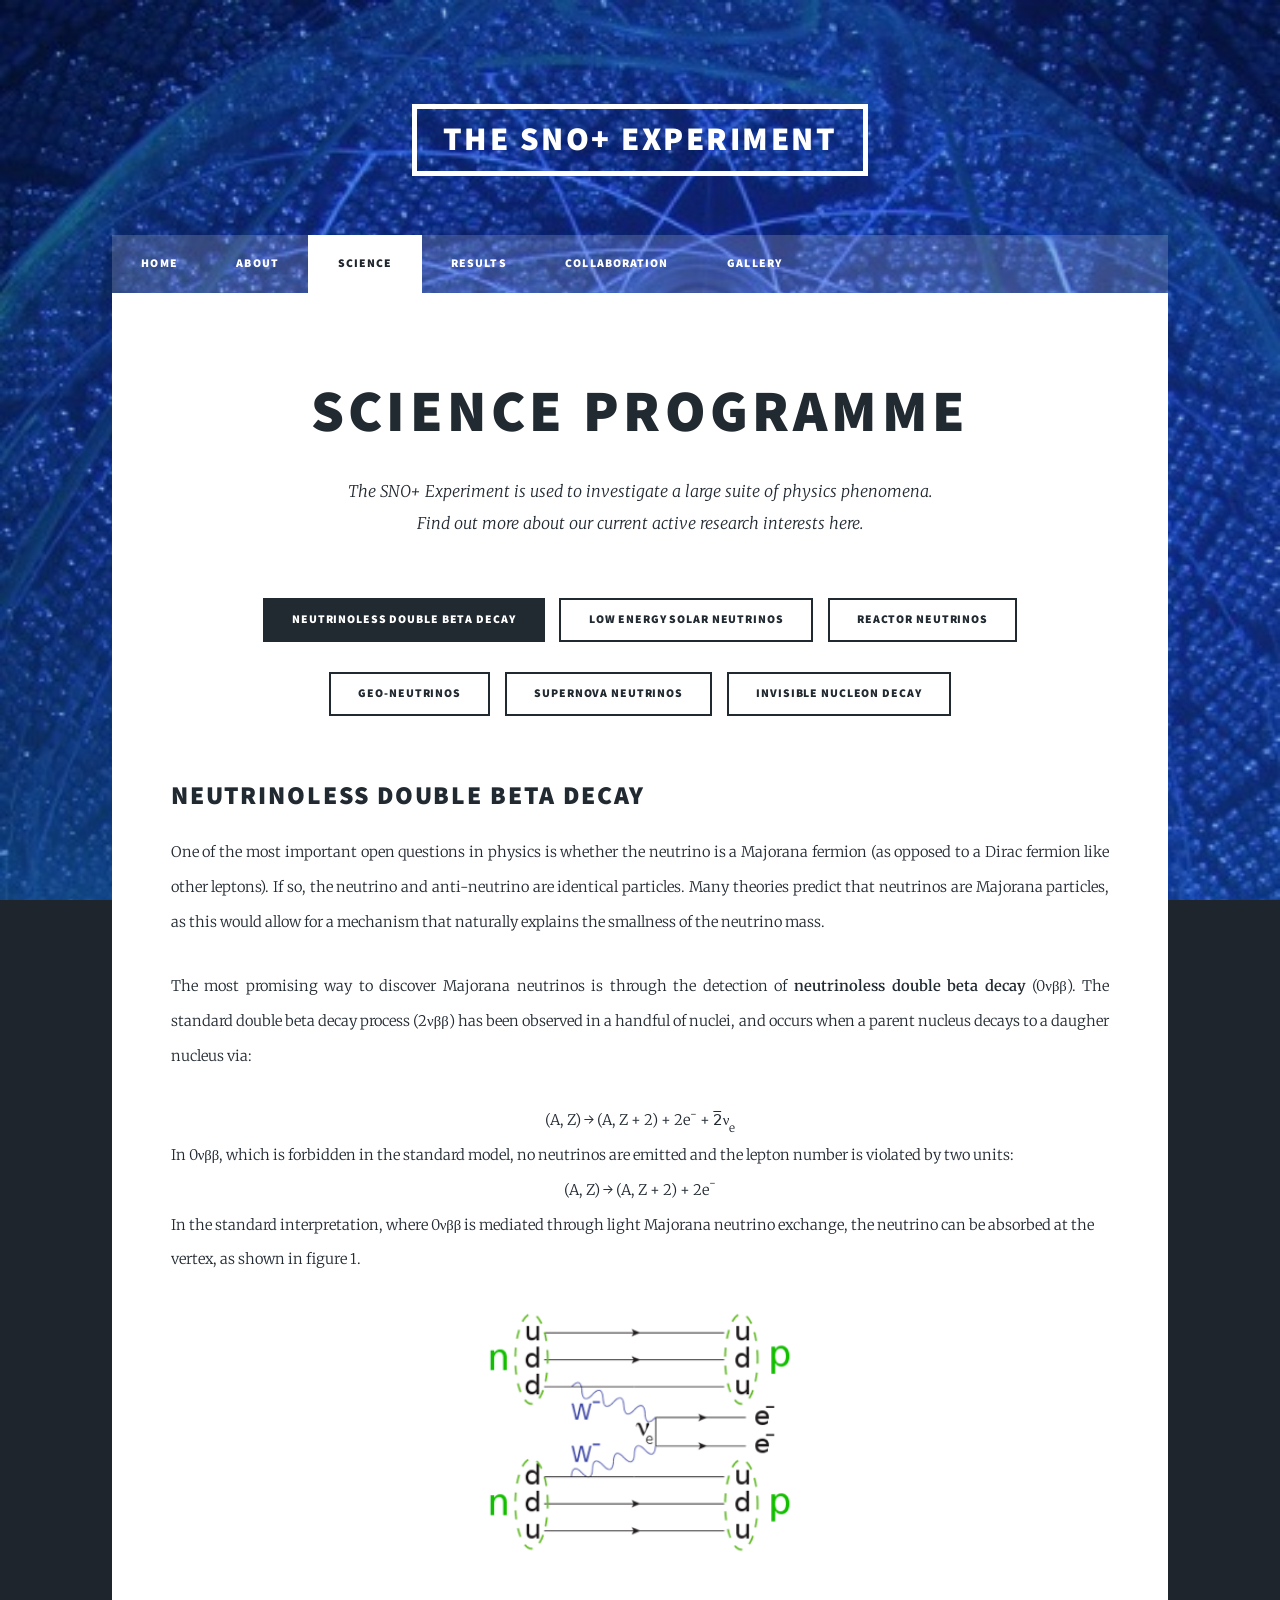
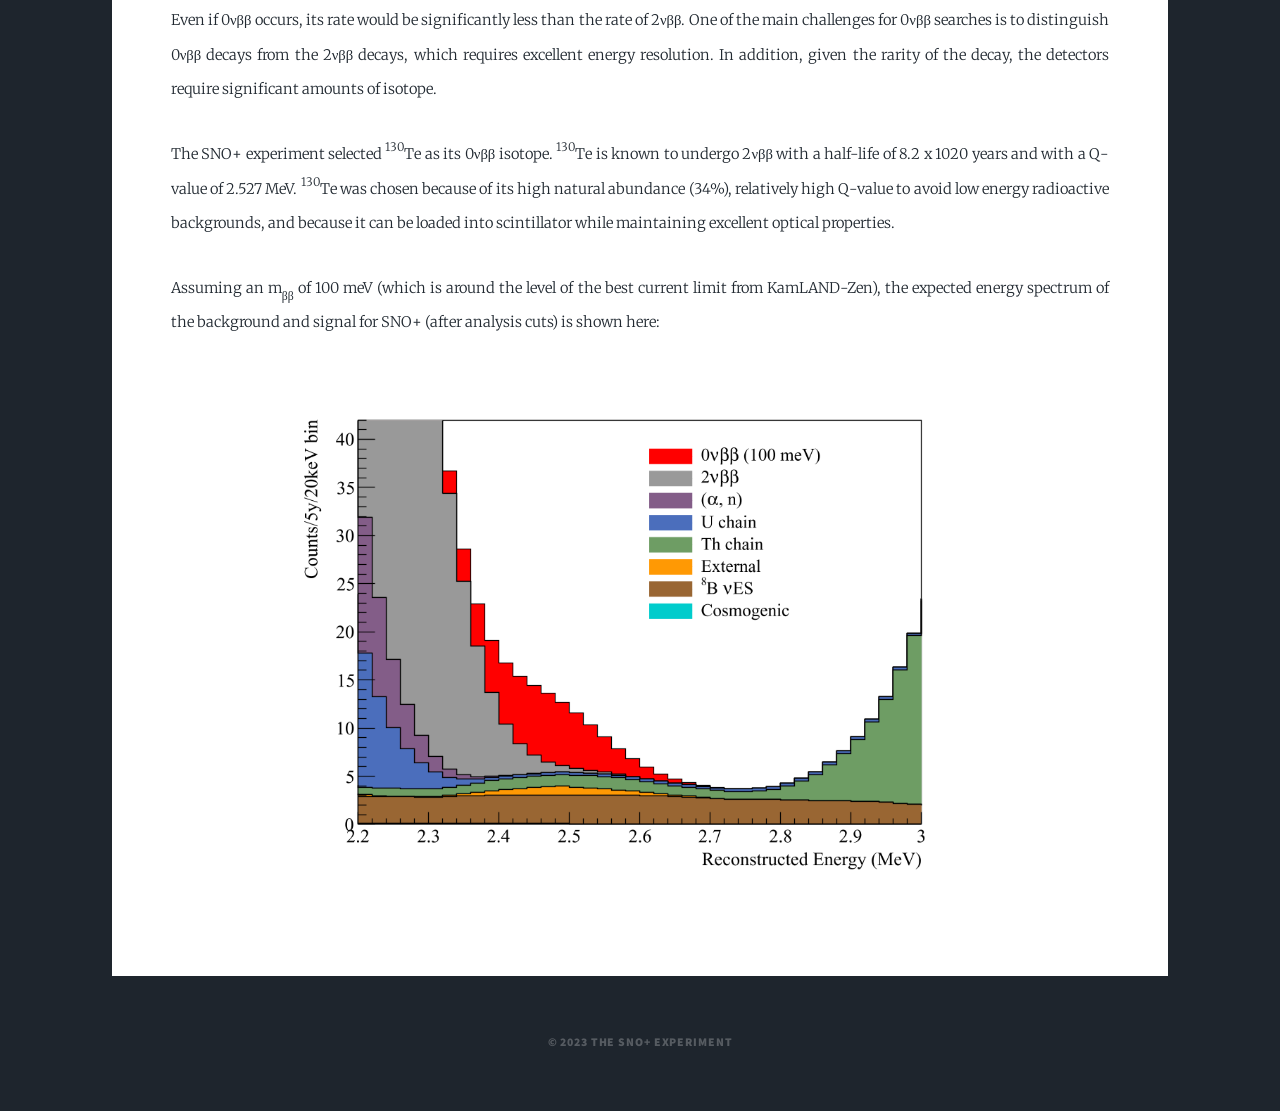
==== 0vbb.html @ fe7b646a "Launching beta version of updated website" ====
<!DOCTYPE HTML>
<!--
	Benjamin Tam (benjamin.tam@queensu.ca)
	for the SNO+ Collaboration
	11 March 2023
-->
<html>
	<head>
		<title>SNO+: Neutrinoless Double Beta Decay</title>
		<meta charset="utf-8" />
		<meta name="viewport" content="width=device-width, initial-scale=1, user-scalable=no" />
		<link rel="stylesheet" href="assets/css/main.css" />
		<noscript><link rel="stylesheet" href="assets/css/noscript.css" /></noscript>
	</head>
	<body class="is-preload">

		<!-- Wrapper -->
			<div id="wrapper">

				<!-- Header -->
					<header id="header" id="section">
						<a href="index.html" class="logo">The SNO+ Experiment</a>
					</header>

				<!-- Nav -->
					<nav id="nav">
						<ul class="links">
							<li><a href="index.html">Home</a></li>
							<li><a href="about.html">About</a></li>
							<li class = "active"><a href="science.html">Science</a></li>
							<li><a href="results.html">Results</a></li>
							<li><a href="collaboration.html">Collaboration</a></li>
							<li><a href="gallery.html">Gallery</a></li>
						</ul>

					</nav>

				<!-- Main -->
					<div id="main">

						<!-- Post -->
							<section class="post">
								<header class="major">
									<h1>Science Programme</h1>
									<p>The SNO+ Experiment is used to investigate a large suite of physics phenomena. <br/>Find out more about our current active research interests here.</p>
								</header>
								<ul class="actions special">
									<li><a href="0vbb.html#section" class="button primary">Neutrinoless Double Beta Decay</a></li>
									<li><a href="solar.html#section" class="button">Low Energy Solar Neutrinos</a></li>
									<li><a href="reactor.html#section" class="button">Reactor Neutrinos</a></li>
								</ul>
								<ul class="actions special">
									<li><a href="geo.html#section" class="button">Geo-Neutrinos</a></li>
									<li><a href="supernova.html#section" class="button">Supernova Neutrinos</a></li>
									<li><a href="ind.html#section" class="button">Invisible Nucleon Decay</a></li>
								</ul>
								<br />
								<h2>Neutrinoless Double Beta Decay</h2>

								<p>One of the most important open questions in physics is whether the neutrino is a Majorana fermion (as opposed to a Dirac fermion like other leptons). If so, the neutrino and anti-neutrino are identical particles. Many theories predict that neutrinos are Majorana particles, as this would allow for a mechanism that naturally explains the smallness of the neutrino mass. </p>

								<p>The most promising way to discover Majorana neutrinos is through the detection of <b>neutrinoless double beta decay</b> (0νββ). The standard double beta decay process (2νββ) has been observed in a handful of nuclei, and occurs when a parent nucleus decays to a daugher nucleus via:
								<center>(A, Z) &rarr; (A, Z + 2) + 2e<sup>-</sup>&nbsp;+ 2̅&nu;<sub>e</sub></center>
								In 0νββ, which is forbidden in the standard model, no neutrinos are emitted and the lepton number is violated by two units:
								<center>(A, Z) &rarr; (A, Z + 2) + 2e<sup>-</sup></center>
								In the standard interpretation, where 0νββ is mediated through light Majorana neutrino exchange, the neutrino can be absorbed at the vertex, as shown in figure 1.
								</p><p>

								<figure>
								<center>
  								<img src="images/feynman.png" alt="Feynman diagram of neutrinoless double beta decay" style="width:35%">
  								<!-- <figcaption>Figure 1: Feynman diagram of 0νββ decay driven by a light Majorana neutrino exchange.</figcaption> -->
  								</center>
								</figure>
								</p><p>

								Even if 0νββ occurs, its rate would be significantly less than the rate of 2νββ. One of the main challenges for 0νββ searches is to distinguish 0νββ decays from the 2νββ decays, which requires excellent energy resolution. In addition, given the rarity of the decay, the detectors require significant amounts of isotope.
								</p><p>
								The SNO+ experiment selected <sup>130</sup>Te as its 0νββ isotope. <sup>130</sup>Te is known to undergo 2νββ with a half-life of 8.2 x 1020 years and with a Q-value of 2.527 MeV. <sup>130</sup>Te was chosen because of its high natural abundance (34%), relatively high Q-value to avoid low energy radioactive backgrounds, and because it can be loaded into scintillator while maintaining excellent optical properties.
								</p><p>
								Assuming an m<sub>ββ</sub> of 100 meV (which is around the level of the best current limit from KamLAND-Zen), the expected energy spectrum of the background and signal for SNO+ (after analysis cuts) is shown here:
								<figure>
								<center>
  								<img src="images/bkg.png" alt="SNO+ expected energy spectrum" style="width:75%">
  								<!-- <figcaption>Figure 2: SNO+ Energy spectrum.</figcaption> -->
  								</center>
								</figure>
								</p>

							</section>

					</div>

				<!-- Copyright -->
					<div id="copyright">
						<ul><li>&copy; 2023 the SNO+ Experiment</li></ul>
					</div>

			</div>

		<!-- Scripts -->
			<script src="assets/js/jquery.min.js"></script>
			<script src="assets/js/jquery.scrollex.min.js"></script>
			<script src="assets/js/jquery.scrolly.min.js"></script>
			<script src="assets/js/browser.min.js"></script>
			<script src="assets/js/breakpoints.min.js"></script>
			<script src="assets/js/util.js"></script>
			<script src="assets/js/main.js"></script>

	</body>
</html>
---- assets/css/main.css ----
@import url(fontawesome-all.min.css);
@import url("https://fonts.googleapis.com/css?family=Merriweather:300,700,300italic,700italic|Source+Sans+Pro:900");

html, body, div, span, applet, object,
iframe, h1, h2, h3, h4, h5, h6, p, blockquote,
pre, a, abbr, acronym, address, big, cite,
code, del, dfn, em, img, ins, kbd, q, s, samp,
small, strike, strong, sub, sup, tt, var, b,
u, i, center, dl, dt, dd, ol, ul, li, fieldset,
form, label, legend, table, caption, tbody,
tfoot, thead, tr, th, td, article, aside,
canvas, details, embed, figure, figcaption,
footer, header, hgroup, menu, nav, output, ruby,
section, summary, time, mark, audio, video {
	margin: 0;
	padding: 0;
	border: 0;
	font-size: 100%;
	font: inherit;
	vertical-align: baseline;}

article, aside, details, figcaption, figure,
footer, header, hgroup, menu, nav, section {
	display: block;}

body {
	line-height: 1;
}

ol, ul {
	list-style: none;
}

blockquote, q {
	quotes: none;
}

	blockquote:before, blockquote:after, q:before, q:after {
		content: '';
		content: none;
	}

table {
	border-collapse: collapse;
	border-spacing: 0;
}

body {
	-webkit-text-size-adjust: none;
}

mark {
	background-color: transparent;
	color: inherit;
}

input::-moz-focus-inner {
	border: 0;
	padding: 0;
}

input, select, textarea {
	-moz-appearance: none;
	-webkit-appearance: none;
	-ms-appearance: none;
	appearance: none;
}

/* Basic */

	@-ms-viewport {
		width: device-width;
	}

	body {
		-ms-overflow-style: scrollbar;
	}

	@media screen and (max-width: 480px) {

		html, body {
			min-width: 320px;
		}

	}

	html {
		box-sizing: border-box;
	}

	*, *:before, *:after {
		box-sizing: inherit;
	}

	body {
		background-color: #1e252d;
	}

		body.is-preload *, body.is-preload *:before, body.is-preload *:after {
			-moz-animation: none !important;
			-webkit-animation: none !important;
			-ms-animation: none !important;
			animation: none !important;
			-moz-transition: none !important;
			-webkit-transition: none !important;
			-ms-transition: none !important;
			transition: none !important;
		}

/* Type */

	html {
		font-size: 16pt;
	}

		@media screen and (max-width: 1680px) {

			html {
				font-size: 12pt;
			}

		}

		@media screen and (max-width: 1280px) {

			html {
				font-size: 11pt;
			}

		}

		@media screen and (max-width: 360px) {

			html {
				font-size: 10pt;
			}

		}

	body {
		color: #212931;
	}

	body, input, select, textarea {
		font-family: "Merriweather", Georgia, serif;
		font-weight: 300;
		font-size: 1rem;
		line-height: 2.375;
	}

	a {
		-moz-transition: color 0.2s ease-in-out, background-color 0.2s ease-in-out, border-color 0.2s ease-in-out, box-shadow 0.2s ease-in-out;
		-webkit-transition: color 0.2s ease-in-out, background-color 0.2s ease-in-out, border-color 0.2s ease-in-out, box-shadow 0.2s ease-in-out;
		-ms-transition: color 0.2s ease-in-out, background-color 0.2s ease-in-out, border-color 0.2s ease-in-out, box-shadow 0.2s ease-in-out;
		transition: color 0.2s ease-in-out, background-color 0.2s ease-in-out, border-color 0.2s ease-in-out, box-shadow 0.2s ease-in-out;
		border-bottom: dotted 1px;
		text-decoration: none;
	}

		a:hover {
			border-bottom-color: transparent;
		}

	strong, b {
		font-weight: 600;
	}

	em, i {
		font-style: italic;
	}

	p {
		text-align: justify;
		margin: 0 0 2rem 0;
	}

	h1, h2, h3, h4, h5, h6 {
		font-family: "Source Sans Pro", Helvetica, sans-serif;
		font-weight: 900;
		line-height: 1.5;
		letter-spacing: 0.075em;
		text-transform: uppercase;
		margin: 0 0 1rem 0;
	}

		h1 a, h2 a, h3 a, h4 a, h5 a, h6 a {
			border-bottom: 0;
			color: inherit;
			text-decoration: none;
		}

	h1 {
		font-size: 4rem;
		line-height: 1.1;
		margin: 0 0 2rem 0;
	}

	h2 {
		font-size: 1.75rem;
		line-height: 1.3;
		margin: 0 0 1.5rem 0;
	}

	h3 {
		font-size: 1.25rem;
		margin: 0 0 1.5rem 0;
	}

	h4 {
		font-size: 1rem;
	}

	h5 {
		font-size: 0.9rem;
	}

	h6 {
		font-size: 0.8rem;
	}

	sub {
		font-size: 0.8rem;
		position: relative;
		top: 0.5rem;
	}

	sup {
		font-size: 0.8rem;
		position: relative;
		top: -0.5rem;
	}

	blockquote {
		border-left: solid 4px;
		font-style: italic;
		margin: 0 0 2rem 0;
		padding: 0.5rem 0 0.5rem 2rem;
	}

	code {
		border: solid 2px;
		font-family: "Courier New", monospace;
		font-size: 0.9rem;
		margin: 0 0.25rem;
		padding: 0.25rem 0.65rem;
	}

	pre {
		-webkit-overflow-scrolling: touch;
		font-family: "Courier New", monospace;
		font-size: 0.9rem;
		margin: 0 0 2rem 0;
	}

		pre code {
			display: block;
			line-height: 1.75;
			padding: 1rem 1.5rem;
			overflow-x: auto;
		}

	hr {
		border: 0;
		border-bottom: solid 2px;
		margin: 3rem 0;
	}

		hr.major {
			margin: 5rem 0;
		}

	.align-left {
		text-align: left;
	}

	.align-center {
		text-align: center;
	}

	.align-right {
		text-align: right;
	}

	input, select, textarea {
		color: #212931;
	}

	a {
		color: #212931;
		border-bottom-color: rgba(33, 41, 49, 0.5);
	}

		a:hover {
			border-bottom-color: transparent;
			color: #18bfef !important;
		}

	strong, b {
		color: #212931;
	}

	h1, h2, h3, h4, h5, h6 {
		color: #212931;
	}

	blockquote {
		border-left-color: #eeeeee;
	}

	code {
		background: rgba(220, 220, 220, 0.25);
		border-color: #eeeeee;
	}

	hr {
		border-bottom-color: #eeeeee;
	}

/* Row */

	.row {
		display: flex;
		flex-wrap: wrap;
		box-sizing: border-box;
		align-items: stretch;
	}

		.row > * {
			box-sizing: border-box;
		}

		.row.gtr-uniform > * > :last-child {
			margin-bottom: 0;
		}

		.row.aln-left {
			justify-content: flex-start;
		}

		.row.aln-center {
			justify-content: center;
		}

		.row.aln-right {
			justify-content: flex-end;
		}

		.row.aln-top {
			align-items: flex-start;
		}

		.row.aln-middle {
			align-items: center;
		}

		.row.aln-bottom {
			align-items: flex-end;
		}

		.row > .imp {
			order: -1;
		}

		.row > .col-1 {
			width: 8.33333%;
		}

		.row > .off-1 {
			margin-left: 8.33333%;
		}

		.row > .col-2 {
			width: 16.66667%;
		}

		.row > .off-2 {
			margin-left: 16.66667%;
		}

		.row > .col-3 {
			width: 25%;
		}

		.row > .off-3 {
			margin-left: 25%;
		}

		.row > .col-4 {
			width: 33.33333%;
		}

		.row > .off-4 {
			margin-left: 33.33333%;
		}

		.row > .col-5 {
			width: 41.66667%;
		}

		.row > .off-5 {
			margin-left: 41.66667%;
		}

		.row > .col-6 {
			width: 50%;
		}

		.row > .off-6 {
			margin-left: 50%;
		}

		.row > .col-7 {
			width: 58.33333%;
		}

		.row > .off-7 {
			margin-left: 58.33333%;
		}

		.row > .col-8 {
			width: 66.66667%;
		}

		.row > .off-8 {
			margin-left: 66.66667%;
		}

		.row > .col-9 {
			width: 75%;
		}

		.row > .off-9 {
			margin-left: 75%;
		}

		.row > .col-10 {
			width: 83.33333%;
		}

		.row > .off-10 {
			margin-left: 83.33333%;
		}

		.row > .col-11 {
			width: 91.66667%;
		}

		.row > .off-11 {
			margin-left: 91.66667%;
		}

		.row > .col-12 {
			width: 100%;
		}

		.row > .off-12 {
			margin-left: 100%;
		}

		.row.gtr-0 {
			margin-top: 0;
			margin-left: 0rem;
		}

			.row.gtr-0 > * {
				padding: 0 0 0 0rem;
			}

			.row.gtr-0.gtr-uniform {
				margin-top: 0rem;
			}

				.row.gtr-0.gtr-uniform > * {
					padding-top: 0rem;
				}

		.row.gtr-25 {
			margin-top: 0;
			margin-left: -0.375rem;
		}

			.row.gtr-25 > * {
				padding: 0 0 0 0.375rem;
			}

			.row.gtr-25.gtr-uniform {
				margin-top: -0.375rem;
			}

				.row.gtr-25.gtr-uniform > * {
					padding-top: 0.375rem;
				}

		.row.gtr-50 {
			margin-top: 0;
			margin-left: -0.75rem;
		}

			.row.gtr-50 > * {
				padding: 0 0 0 0.75rem;
			}

			.row.gtr-50.gtr-uniform {
				margin-top: -0.75rem;
			}

				.row.gtr-50.gtr-uniform > * {
					padding-top: 0.75rem;
				}

		.row {
			margin-top: 0;
			margin-left: -1.5rem;
		}

			.row > * {
				padding: 0 0 0 1.5rem;
			}

			.row.gtr-uniform {
				margin-top: -1.5rem;
			}

				.row.gtr-uniform > * {
					padding-top: 1.5rem;
				}

		.row.gtr-150 {
			margin-top: 0;
			margin-left: -2.25rem;
		}

			.row.gtr-150 > * {
				padding: 0 0 0 2.25rem;
			}

			.row.gtr-150.gtr-uniform {
				margin-top: -2.25rem;
			}

				.row.gtr-150.gtr-uniform > * {
					padding-top: 2.25rem;
				}

		.row.gtr-200 {
			margin-top: 0;
			margin-left: -3rem;
		}

			.row.gtr-200 > * {
				padding: 0 0 0 3rem;
			}

			.row.gtr-200.gtr-uniform {
				margin-top: -3rem;
			}

				.row.gtr-200.gtr-uniform > * {
					padding-top: 3rem;
				}

		@media screen and (max-width: 1680px) {

			.row {
				display: flex;
				flex-wrap: wrap;
				box-sizing: border-box;
				align-items: stretch;
			}

				.row > * {
					box-sizing: border-box;
				}

				.row.gtr-uniform > * > :last-child {
					margin-bottom: 0;
				}

				.row.aln-left {
					justify-content: flex-start;
				}

				.row.aln-center {
					justify-content: center;
				}

				.row.aln-right {
					justify-content: flex-end;
				}

				.row.aln-top {
					align-items: flex-start;
				}

				.row.aln-middle {
					align-items: center;
				}

				.row.aln-bottom {
					align-items: flex-end;
				}

				.row > .imp-xlarge {
					order: -1;
				}

				.row > .col-1-xlarge {
					width: 8.33333%;
				}

				.row > .off-1-xlarge {
					margin-left: 8.33333%;
				}

				.row > .col-2-xlarge {
					width: 16.66667%;
				}

				.row > .off-2-xlarge {
					margin-left: 16.66667%;
				}

				.row > .col-3-xlarge {
					width: 25%;
				}

				.row > .off-3-xlarge {
					margin-left: 25%;
				}

				.row > .col-4-xlarge {
					width: 33.33333%;
				}

				.row > .off-4-xlarge {
					margin-left: 33.33333%;
				}

				.row > .col-5-xlarge {
					width: 41.66667%;
				}

				.row > .off-5-xlarge {
					margin-left: 41.66667%;
				}

				.row > .col-6-xlarge {
					width: 50%;
				}

				.row > .off-6-xlarge {
					margin-left: 50%;
				}

				.row > .col-7-xlarge {
					width: 58.33333%;
				}

				.row > .off-7-xlarge {
					margin-left: 58.33333%;
				}

				.row > .col-8-xlarge {
					width: 66.66667%;
				}

				.row > .off-8-xlarge {
					margin-left: 66.66667%;
				}

				.row > .col-9-xlarge {
					width: 75%;
				}

				.row > .off-9-xlarge {
					margin-left: 75%;
				}

				.row > .col-10-xlarge {
					width: 83.33333%;
				}

				.row > .off-10-xlarge {
					margin-left: 83.33333%;
				}

				.row > .col-11-xlarge {
					width: 91.66667%;
				}

				.row > .off-11-xlarge {
					margin-left: 91.66667%;
				}

				.row > .col-12-xlarge {
					width: 100%;
				}

				.row > .off-12-xlarge {
					margin-left: 100%;
				}

				.row.gtr-0 {
					margin-top: 0;
					margin-left: 0rem;
				}

					.row.gtr-0 > * {
						padding: 0 0 0 0rem;
					}

					.row.gtr-0.gtr-uniform {
						margin-top: 0rem;
					}

						.row.gtr-0.gtr-uniform > * {
							padding-top: 0rem;
						}

				.row.gtr-25 {
					margin-top: 0;
					margin-left: -0.375rem;
				}

					.row.gtr-25 > * {
						padding: 0 0 0 0.375rem;
					}

					.row.gtr-25.gtr-uniform {
						margin-top: -0.375rem;
					}

						.row.gtr-25.gtr-uniform > * {
							padding-top: 0.375rem;
						}

				.row.gtr-50 {
					margin-top: 0;
					margin-left: -0.75rem;
				}

					.row.gtr-50 > * {
						padding: 0 0 0 0.75rem;
					}

					.row.gtr-50.gtr-uniform {
						margin-top: -0.75rem;
					}

						.row.gtr-50.gtr-uniform > * {
							padding-top: 0.75rem;
						}

				.row {
					margin-top: 0;
					margin-left: -1.5rem;
				}

					.row > * {
						padding: 0 0 0 1.5rem;
					}

					.row.gtr-uniform {
						margin-top: -1.5rem;
					}

						.row.gtr-uniform > * {
							padding-top: 1.5rem;
						}

				.row.gtr-150 {
					margin-top: 0;
					margin-left: -2.25rem;
				}

					.row.gtr-150 > * {
						padding: 0 0 0 2.25rem;
					}

					.row.gtr-150.gtr-uniform {
						margin-top: -2.25rem;
					}

						.row.gtr-150.gtr-uniform > * {
							padding-top: 2.25rem;
						}

				.row.gtr-200 {
					margin-top: 0;
					margin-left: -3rem;
				}

					.row.gtr-200 > * {
						padding: 0 0 0 3rem;
					}

					.row.gtr-200.gtr-uniform {
						margin-top: -3rem;
					}

						.row.gtr-200.gtr-uniform > * {
							padding-top: 3rem;
						}

		}

		@media screen and (max-width: 1280px) {

			.row {
				display: flex;
				flex-wrap: wrap;
				box-sizing: border-box;
				align-items: stretch;
			}

				.row > * {
					box-sizing: border-box;
				}

				.row.gtr-uniform > * > :last-child {
					margin-bottom: 0;
				}

				.row.aln-left {
					justify-content: flex-start;
				}

				.row.aln-center {
					justify-content: center;
				}

				.row.aln-right {
					justify-content: flex-end;
				}

				.row.aln-top {
					align-items: flex-start;
				}

				.row.aln-middle {
					align-items: center;
				}

				.row.aln-bottom {
					align-items: flex-end;
				}

				.row > .imp-large {
					order: -1;
				}

				.row > .col-1-large {
					width: 8.33333%;
				}

				.row > .off-1-large {
					margin-left: 8.33333%;
				}

				.row > .col-2-large {
					width: 16.66667%;
				}

				.row > .off-2-large {
					margin-left: 16.66667%;
				}

				.row > .col-3-large {
					width: 25%;
				}

				.row > .off-3-large {
					margin-left: 25%;
				}

				.row > .col-4-large {
					width: 33.33333%;
				}

				.row > .off-4-large {
					margin-left: 33.33333%;
				}

				.row > .col-5-large {
					width: 41.66667%;
				}

				.row > .off-5-large {
					margin-left: 41.66667%;
				}

				.row > .col-6-large {
					width: 50%;
				}

				.row > .off-6-large {
					margin-left: 50%;
				}

				.row > .col-7-large {
					width: 58.33333%;
				}

				.row > .off-7-large {
					margin-left: 58.33333%;
				}

				.row > .col-8-large {
					width: 66.66667%;
				}

				.row > .off-8-large {
					margin-left: 66.66667%;
				}

				.row > .col-9-large {
					width: 75%;
				}

				.row > .off-9-large {
					margin-left: 75%;
				}

				.row > .col-10-large {
					width: 83.33333%;
				}

				.row > .off-10-large {
					margin-left: 83.33333%;
				}

				.row > .col-11-large {
					width: 91.66667%;
				}

				.row > .off-11-large {
					margin-left: 91.66667%;
				}

				.row > .col-12-large {
					width: 100%;
				}

				.row > .off-12-large {
					margin-left: 100%;
				}

				.row.gtr-0 {
					margin-top: 0;
					margin-left: 0rem;
				}

					.row.gtr-0 > * {
						padding: 0 0 0 0rem;
					}

					.row.gtr-0.gtr-uniform {
						margin-top: 0rem;
					}

						.row.gtr-0.gtr-uniform > * {
							padding-top: 0rem;
						}

				.row.gtr-25 {
					margin-top: 0;
					margin-left: -0.375rem;
				}

					.row.gtr-25 > * {
						padding: 0 0 0 0.375rem;
					}

					.row.gtr-25.gtr-uniform {
						margin-top: -0.375rem;
					}

						.row.gtr-25.gtr-uniform > * {
							padding-top: 0.375rem;
						}

				.row.gtr-50 {
					margin-top: 0;
					margin-left: -0.75rem;
				}

					.row.gtr-50 > * {
						padding: 0 0 0 0.75rem;
					}

					.row.gtr-50.gtr-uniform {
						margin-top: -0.75rem;
					}

						.row.gtr-50.gtr-uniform > * {
							padding-top: 0.75rem;
						}

				.row {
					margin-top: 0;
					margin-left: -1.5rem;
				}

					.row > * {
						padding: 0 0 0 1.5rem;
					}

					.row.gtr-uniform {
						margin-top: -1.5rem;
					}

						.row.gtr-uniform > * {
							padding-top: 1.5rem;
						}

				.row.gtr-150 {
					margin-top: 0;
					margin-left: -2.25rem;
				}

					.row.gtr-150 > * {
						padding: 0 0 0 2.25rem;
					}

					.row.gtr-150.gtr-uniform {
						margin-top: -2.25rem;
					}

						.row.gtr-150.gtr-uniform > * {
							padding-top: 2.25rem;
						}

				.row.gtr-200 {
					margin-top: 0;
					margin-left: -3rem;
				}

					.row.gtr-200 > * {
						padding: 0 0 0 3rem;
					}

					.row.gtr-200.gtr-uniform {
						margin-top: -3rem;
					}

						.row.gtr-200.gtr-uniform > * {
							padding-top: 3rem;
						}

		}

		@media screen and (max-width: 980px) {

			.row {
				display: flex;
				flex-wrap: wrap;
				box-sizing: border-box;
				align-items: stretch;
			}

				.row > * {
					box-sizing: border-box;
				}

				.row.gtr-uniform > * > :last-child {
					margin-bottom: 0;
				}

				.row.aln-left {
					justify-content: flex-start;
				}

				.row.aln-center {
					justify-content: center;
				}

				.row.aln-right {
					justify-content: flex-end;
				}

				.row.aln-top {
					align-items: flex-start;
				}

				.row.aln-middle {
					align-items: center;
				}

				.row.aln-bottom {
					align-items: flex-end;
				}

				.row > .imp-medium {
					order: -1;
				}

				.row > .col-1-medium {
					width: 8.33333%;
				}

				.row > .off-1-medium {
					margin-left: 8.33333%;
				}

				.row > .col-2-medium {
					width: 16.66667%;
				}

				.row > .off-2-medium {
					margin-left: 16.66667%;
				}

				.row > .col-3-medium {
					width: 25%;
				}

				.row > .off-3-medium {
					margin-left: 25%;
				}

				.row > .col-4-medium {
					width: 33.33333%;
				}

				.row > .off-4-medium {
					margin-left: 33.33333%;
				}

				.row > .col-5-medium {
					width: 41.66667%;
				}

				.row > .off-5-medium {
					margin-left: 41.66667%;
				}

				.row > .col-6-medium {
					width: 50%;
				}

				.row > .off-6-medium {
					margin-left: 50%;
				}

				.row > .col-7-medium {
					width: 58.33333%;
				}

				.row > .off-7-medium {
					margin-left: 58.33333%;
				}

				.row > .col-8-medium {
					width: 66.66667%;
				}

				.row > .off-8-medium {
					margin-left: 66.66667%;
				}

				.row > .col-9-medium {
					width: 75%;
				}

				.row > .off-9-medium {
					margin-left: 75%;
				}

				.row > .col-10-medium {
					width: 83.33333%;
				}

				.row > .off-10-medium {
					margin-left: 83.33333%;
				}

				.row > .col-11-medium {
					width: 91.66667%;
				}

				.row > .off-11-medium {
					margin-left: 91.66667%;
				}

				.row > .col-12-medium {
					width: 100%;
				}

				.row > .off-12-medium {
					margin-left: 100%;
				}

				.row.gtr-0 {
					margin-top: 0;
					margin-left: 0rem;
				}

					.row.gtr-0 > * {
						padding: 0 0 0 0rem;
					}

					.row.gtr-0.gtr-uniform {
						margin-top: 0rem;
					}

						.row.gtr-0.gtr-uniform > * {
							padding-top: 0rem;
						}

				.row.gtr-25 {
					margin-top: 0;
					margin-left: -0.375rem;
				}

					.row.gtr-25 > * {
						padding: 0 0 0 0.375rem;
					}

					.row.gtr-25.gtr-uniform {
						margin-top: -0.375rem;
					}

						.row.gtr-25.gtr-uniform > * {
							padding-top: 0.375rem;
						}

				.row.gtr-50 {
					margin-top: 0;
					margin-left: -0.75rem;
				}

					.row.gtr-50 > * {
						padding: 0 0 0 0.75rem;
					}

					.row.gtr-50.gtr-uniform {
						margin-top: -0.75rem;
					}

						.row.gtr-50.gtr-uniform > * {
							padding-top: 0.75rem;
						}

				.row {
					margin-top: 0;
					margin-left: -1.5rem;
				}

					.row > * {
						padding: 0 0 0 1.5rem;
					}

					.row.gtr-uniform {
						margin-top: -1.5rem;
					}

						.row.gtr-uniform > * {
							padding-top: 1.5rem;
						}

				.row.gtr-150 {
					margin-top: 0;
					margin-left: -2.25rem;
				}

					.row.gtr-150 > * {
						padding: 0 0 0 2.25rem;
					}

					.row.gtr-150.gtr-uniform {
						margin-top: -2.25rem;
					}

						.row.gtr-150.gtr-uniform > * {
							padding-top: 2.25rem;
						}

				.row.gtr-200 {
					margin-top: 0;
					margin-left: -3rem;
				}

					.row.gtr-200 > * {
						padding: 0 0 0 3rem;
					}

					.row.gtr-200.gtr-uniform {
						margin-top: -3rem;
					}

						.row.gtr-200.gtr-uniform > * {
							padding-top: 3rem;
						}

		}

		@media screen and (max-width: 736px) {

			.row {
				display: flex;
				flex-wrap: wrap;
				box-sizing: border-box;
				align-items: stretch;
			}

				.row > * {
					box-sizing: border-box;
				}

				.row.gtr-uniform > * > :last-child {
					margin-bottom: 0;
				}

				.row.aln-left {
					justify-content: flex-start;
				}

				.row.aln-center {
					justify-content: center;
				}

				.row.aln-right {
					justify-content: flex-end;
				}

				.row.aln-top {
					align-items: flex-start;
				}

				.row.aln-middle {
					align-items: center;
				}

				.row.aln-bottom {
					align-items: flex-end;
				}

				.row > .imp-small {
					order: -1;
				}

				.row > .col-1-small {
					width: 8.33333%;
				}

				.row > .off-1-small {
					margin-left: 8.33333%;
				}

				.row > .col-2-small {
					width: 16.66667%;
				}

				.row > .off-2-small {
					margin-left: 16.66667%;
				}

				.row > .col-3-small {
					width: 25%;
				}

				.row > .off-3-small {
					margin-left: 25%;
				}

				.row > .col-4-small {
					width: 33.33333%;
				}

				.row > .off-4-small {
					margin-left: 33.33333%;
				}

				.row > .col-5-small {
					width: 41.66667%;
				}

				.row > .off-5-small {
					margin-left: 41.66667%;
				}

				.row > .col-6-small {
					width: 50%;
				}

				.row > .off-6-small {
					margin-left: 50%;
				}

				.row > .col-7-small {
					width: 58.33333%;
				}

				.row > .off-7-small {
					margin-left: 58.33333%;
				}

				.row > .col-8-small {
					width: 66.66667%;
				}

				.row > .off-8-small {
					margin-left: 66.66667%;
				}

				.row > .col-9-small {
					width: 75%;
				}

				.row > .off-9-small {
					margin-left: 75%;
				}

				.row > .col-10-small {
					width: 83.33333%;
				}

				.row > .off-10-small {
					margin-left: 83.33333%;
				}

				.row > .col-11-small {
					width: 91.66667%;
				}

				.row > .off-11-small {
					margin-left: 91.66667%;
				}

				.row > .col-12-small {
					width: 100%;
				}

				.row > .off-12-small {
					margin-left: 100%;
				}

				.row.gtr-0 {
					margin-top: 0;
					margin-left: 0rem;
				}

					.row.gtr-0 > * {
						padding: 0 0 0 0rem;
					}

					.row.gtr-0.gtr-uniform {
						margin-top: 0rem;
					}

						.row.gtr-0.gtr-uniform > * {
							padding-top: 0rem;
						}

				.row.gtr-25 {
					margin-top: 0;
					margin-left: -0.375rem;
				}

					.row.gtr-25 > * {
						padding: 0 0 0 0.375rem;
					}

					.row.gtr-25.gtr-uniform {
						margin-top: -0.375rem;
					}

						.row.gtr-25.gtr-uniform > * {
							padding-top: 0.375rem;
						}

				.row.gtr-50 {
					margin-top: 0;
					margin-left: -0.75rem;
				}

					.row.gtr-50 > * {
						padding: 0 0 0 0.75rem;
					}

					.row.gtr-50.gtr-uniform {
						margin-top: -0.75rem;
					}

						.row.gtr-50.gtr-uniform > * {
							padding-top: 0.75rem;
						}

				.row {
					margin-top: 0;
					margin-left: -1.5rem;
				}

					.row > * {
						padding: 0 0 0 1.5rem;
					}

					.row.gtr-uniform {
						margin-top: -1.5rem;
					}

						.row.gtr-uniform > * {
							padding-top: 1.5rem;
						}

				.row.gtr-150 {
					margin-top: 0;
					margin-left: -2.25rem;
				}

					.row.gtr-150 > * {
						padding: 0 0 0 2.25rem;
					}

					.row.gtr-150.gtr-uniform {
						margin-top: -2.25rem;
					}

						.row.gtr-150.gtr-uniform > * {
							padding-top: 2.25rem;
						}

				.row.gtr-200 {
					margin-top: 0;
					margin-left: -3rem;
				}

					.row.gtr-200 > * {
						padding: 0 0 0 3rem;
					}

					.row.gtr-200.gtr-uniform {
						margin-top: -3rem;
					}

						.row.gtr-200.gtr-uniform > * {
							padding-top: 3rem;
						}

		}

		@media screen and (max-width: 480px) {

			.row {
				display: flex;
				flex-wrap: wrap;
				box-sizing: border-box;
				align-items: stretch;
			}

				.row > * {
					box-sizing: border-box;
				}

				.row.gtr-uniform > * > :last-child {
					margin-bottom: 0;
				}

				.row.aln-left {
					justify-content: flex-start;
				}

				.row.aln-center {
					justify-content: center;
				}

				.row.aln-right {
					justify-content: flex-end;
				}

				.row.aln-top {
					align-items: flex-start;
				}

				.row.aln-middle {
					align-items: center;
				}

				.row.aln-bottom {
					align-items: flex-end;
				}

				.row > .imp-xsmall {
					order: -1;
				}

				.row > .col-1-xsmall {
					width: 8.33333%;
				}

				.row > .off-1-xsmall {
					margin-left: 8.33333%;
				}

				.row > .col-2-xsmall {
					width: 16.66667%;
				}

				.row > .off-2-xsmall {
					margin-left: 16.66667%;
				}

				.row > .col-3-xsmall {
					width: 25%;
				}

				.row > .off-3-xsmall {
					margin-left: 25%;
				}

				.row > .col-4-xsmall {
					width: 33.33333%;
				}

				.row > .off-4-xsmall {
					margin-left: 33.33333%;
				}

				.row > .col-5-xsmall {
					width: 41.66667%;
				}

				.row > .off-5-xsmall {
					margin-left: 41.66667%;
				}

				.row > .col-6-xsmall {
					width: 50%;
				}

				.row > .off-6-xsmall {
					margin-left: 50%;
				}

				.row > .col-7-xsmall {
					width: 58.33333%;
				}

				.row > .off-7-xsmall {
					margin-left: 58.33333%;
				}

				.row > .col-8-xsmall {
					width: 66.66667%;
				}

				.row > .off-8-xsmall {
					margin-left: 66.66667%;
				}

				.row > .col-9-xsmall {
					width: 75%;
				}

				.row > .off-9-xsmall {
					margin-left: 75%;
				}

				.row > .col-10-xsmall {
					width: 83.33333%;
				}

				.row > .off-10-xsmall {
					margin-left: 83.33333%;
				}

				.row > .col-11-xsmall {
					width: 91.66667%;
				}

				.row > .off-11-xsmall {
					margin-left: 91.66667%;
				}

				.row > .col-12-xsmall {
					width: 100%;
				}

				.row > .off-12-xsmall {
					margin-left: 100%;
				}

				.row.gtr-0 {
					margin-top: 0;
					margin-left: 0rem;
				}

					.row.gtr-0 > * {
						padding: 0 0 0 0rem;
					}

					.row.gtr-0.gtr-uniform {
						margin-top: 0rem;
					}

						.row.gtr-0.gtr-uniform > * {
							padding-top: 0rem;
						}

				.row.gtr-25 {
					margin-top: 0;
					margin-left: -0.375rem;
				}

					.row.gtr-25 > * {
						padding: 0 0 0 0.375rem;
					}

					.row.gtr-25.gtr-uniform {
						margin-top: -0.375rem;
					}

						.row.gtr-25.gtr-uniform > * {
							padding-top: 0.375rem;
						}

				.row.gtr-50 {
					margin-top: 0;
					margin-left: -0.75rem;
				}

					.row.gtr-50 > * {
						padding: 0 0 0 0.75rem;
					}

					.row.gtr-50.gtr-uniform {
						margin-top: -0.75rem;
					}

						.row.gtr-50.gtr-uniform > * {
							padding-top: 0.75rem;
						}

				.row {
					margin-top: 0;
					margin-left: -1.5rem;
				}

					.row > * {
						padding: 0 0 0 1.5rem;
					}

					.row.gtr-uniform {
						margin-top: -1.5rem;
					}

						.row.gtr-uniform > * {
							padding-top: 1.5rem;
						}

				.row.gtr-150 {
					margin-top: 0;
					margin-left: -2.25rem;
				}

					.row.gtr-150 > * {
						padding: 0 0 0 2.25rem;
					}

					.row.gtr-150.gtr-uniform {
						margin-top: -2.25rem;
					}

						.row.gtr-150.gtr-uniform > * {
							padding-top: 2.25rem;
						}

				.row.gtr-200 {
					margin-top: 0;
					margin-left: -3rem;
				}

					.row.gtr-200 > * {
						padding: 0 0 0 3rem;
					}

					.row.gtr-200.gtr-uniform {
						margin-top: -3rem;
					}

						.row.gtr-200.gtr-uniform > * {
							padding-top: 3rem;
						}

		}

		@media screen and (max-width: 360px) {

			.row {
				display: flex;
				flex-wrap: wrap;
				box-sizing: border-box;
				align-items: stretch;
			}

				.row > * {
					box-sizing: border-box;
				}

				.row.gtr-uniform > * > :last-child {
					margin-bottom: 0;
				}

				.row.aln-left {
					justify-content: flex-start;
				}

				.row.aln-center {
					justify-content: center;
				}

				.row.aln-right {
					justify-content: flex-end;
				}

				.row.aln-top {
					align-items: flex-start;
				}

				.row.aln-middle {
					align-items: center;
				}

				.row.aln-bottom {
					align-items: flex-end;
				}

				.row > .imp-xxsmall {
					order: -1;
				}

				.row > .col-1-xxsmall {
					width: 8.33333%;
				}

				.row > .off-1-xxsmall {
					margin-left: 8.33333%;
				}

				.row > .col-2-xxsmall {
					width: 16.66667%;
				}

				.row > .off-2-xxsmall {
					margin-left: 16.66667%;
				}

				.row > .col-3-xxsmall {
					width: 25%;
				}

				.row > .off-3-xxsmall {
					margin-left: 25%;
				}

				.row > .col-4-xxsmall {
					width: 33.33333%;
				}

				.row > .off-4-xxsmall {
					margin-left: 33.33333%;
				}

				.row > .col-5-xxsmall {
					width: 41.66667%;
				}

				.row > .off-5-xxsmall {
					margin-left: 41.66667%;
				}

				.row > .col-6-xxsmall {
					width: 50%;
				}

				.row > .off-6-xxsmall {
					margin-left: 50%;
				}

				.row > .col-7-xxsmall {
					width: 58.33333%;
				}

				.row > .off-7-xxsmall {
					margin-left: 58.33333%;
				}

				.row > .col-8-xxsmall {
					width: 66.66667%;
				}

				.row > .off-8-xxsmall {
					margin-left: 66.66667%;
				}

				.row > .col-9-xxsmall {
					width: 75%;
				}

				.row > .off-9-xxsmall {
					margin-left: 75%;
				}

				.row > .col-10-xxsmall {
					width: 83.33333%;
				}

				.row > .off-10-xxsmall {
					margin-left: 83.33333%;
				}

				.row > .col-11-xxsmall {
					width: 91.66667%;
				}

				.row > .off-11-xxsmall {
					margin-left: 91.66667%;
				}

				.row > .col-12-xxsmall {
					width: 100%;
				}

				.row > .off-12-xxsmall {
					margin-left: 100%;
				}

				.row.gtr-0 {
					margin-top: 0;
					margin-left: 0rem;
				}

					.row.gtr-0 > * {
						padding: 0 0 0 0rem;
					}

					.row.gtr-0.gtr-uniform {
						margin-top: 0rem;
					}

						.row.gtr-0.gtr-uniform > * {
							padding-top: 0rem;
						}

				.row.gtr-25 {
					margin-top: 0;
					margin-left: -0.375rem;
				}

					.row.gtr-25 > * {
						padding: 0 0 0 0.375rem;
					}

					.row.gtr-25.gtr-uniform {
						margin-top: -0.375rem;
					}

						.row.gtr-25.gtr-uniform > * {
							padding-top: 0.375rem;
						}

				.row.gtr-50 {
					margin-top: 0;
					margin-left: -0.75rem;
				}

					.row.gtr-50 > * {
						padding: 0 0 0 0.75rem;
					}

					.row.gtr-50.gtr-uniform {
						margin-top: -0.75rem;
					}

						.row.gtr-50.gtr-uniform > * {
							padding-top: 0.75rem;
						}

				.row {
					margin-top: 0;
					margin-left: -1.5rem;
				}

					.row > * {
						padding: 0 0 0 1.5rem;
					}

					.row.gtr-uniform {
						margin-top: -1.5rem;
					}

						.row.gtr-uniform > * {
							padding-top: 1.5rem;
						}

				.row.gtr-150 {
					margin-top: 0;
					margin-left: -2.25rem;
				}

					.row.gtr-150 > * {
						padding: 0 0 0 2.25rem;
					}

					.row.gtr-150.gtr-uniform {
						margin-top: -2.25rem;
					}

						.row.gtr-150.gtr-uniform > * {
							padding-top: 2.25rem;
						}

				.row.gtr-200 {
					margin-top: 0;
					margin-left: -3rem;
				}

					.row.gtr-200 > * {
						padding: 0 0 0 3rem;
					}

					.row.gtr-200.gtr-uniform {
						margin-top: -3rem;
					}

						.row.gtr-200.gtr-uniform > * {
							padding-top: 3rem;
						}

		}

/* Box */

	.box {
		border: solid 2px;
		margin-bottom: 2rem;
		padding: 1.5rem;
	}

		.box > :last-child,
		.box > :last-child > :last-child,
		.box > :last-child > :last-child > :last-child {
			margin-bottom: 0;
		}

		.box.alt {
			border: 0;
			border-radius: 0;
			padding: 0;
		}

	.box {
		border-color: #eeeeee;
	}

/* Button */

	input[type="submit"],
	input[type="reset"],
	input[type="button"],
	button,
	.button {
		-moz-appearance: none;
		-webkit-appearance: none;
		-ms-appearance: none;
		appearance: none;
		-moz-transition: background-color 0.2s ease-in-out, box-shadow 0.2s ease-in-out, color 0.2s ease-in-out;
		-webkit-transition: background-color 0.2s ease-in-out, box-shadow 0.2s ease-in-out, color 0.2s ease-in-out;
		-ms-transition: background-color 0.2s ease-in-out, box-shadow 0.2s ease-in-out, color 0.2s ease-in-out;
		transition: background-color 0.2s ease-in-out, box-shadow 0.2s ease-in-out, color 0.2s ease-in-out;
		border: 0;
		border-radius: 0;
		cursor: pointer;
		display: inline-block;
		font-family: "Source Sans Pro", Helvetica, sans-serif;
		font-size: 0.8rem;
		font-weight: 900;
		letter-spacing: 0.075em;
		height: 3rem;
		line-height: 3rem;
		padding: 0 2rem;
		text-align: center;
		text-decoration: none;
		text-transform: uppercase;
		white-space: nowrap;
	}

		input[type="submit"].icon:before,
		input[type="reset"].icon:before,
		input[type="button"].icon:before,
		button.icon:before,
		.button.icon:before {
			margin-right: 0.5rem;
		}

		input[type="submit"].icon.solo,
		input[type="reset"].icon.solo,
		input[type="button"].icon.solo,
		button.icon.solo,
		.button.icon.solo {
			position: relative;
			width: 4rem;
			height: 4rem;
			line-height: 4rem;
			border-radius: 4rem;
			text-indent: 4rem;
			overflow: hidden;
			padding: 0;
			white-space: nowrap;
		}

			input[type="submit"].icon.solo:before,
			input[type="reset"].icon.solo:before,
			input[type="button"].icon.solo:before,
			button.icon.solo:before,
			.button.icon.solo:before {
				position: absolute;
				display: block;
				top: 0;
				left: 0;
				width: inherit;
				height: inherit;
				line-height: inherit;
				font-size: 1.25rem;
				margin-right: 0;
				text-align: center;
				text-indent: 0;
			}

		input[type="submit"].fit,
		input[type="reset"].fit,
		input[type="button"].fit,
		button.fit,
		.button.fit {
			width: 100%;
		}

		input[type="submit"].small,
		input[type="reset"].small,
		input[type="button"].small,
		button.small,
		.button.small {
			font-size: 0.7rem;
			height: 2.5rem;
			line-height: 2.5rem;
			padding: 0 1.5rem;
		}

		input[type="submit"].large,
		input[type="reset"].large,
		input[type="button"].large,
		button.large,
		.button.large {
			font-size: 0.9rem;
			height: 3.5rem;
			line-height: 3.5rem;
			padding: 0 2.75rem;
		}

		@media screen and (max-width: 980px) {

			input[type="submit"],
			input[type="reset"],
			input[type="button"],
			button,
			.button {
				font-size: 0.9rem;
				height: 3.25rem;
				line-height: 3.25rem;
			}

				input[type="submit"].large,
				input[type="reset"].large,
				input[type="button"].large,
				button.large,
				.button.large {
					font-size: 1rem;
					height: 3.75rem;
					line-height: 3.75rem;
				}

		}

		input[type="submit"].disabled, input[type="submit"]:disabled,
		input[type="reset"].disabled,
		input[type="reset"]:disabled,
		input[type="button"].disabled,
		input[type="button"]:disabled,
		button.disabled,
		button:disabled,
		.button.disabled,
		.button:disabled {
			pointer-events: none;
			opacity: 0.25;
		}

	input[type="submit"],
	input[type="reset"],
	input[type="button"],
	button,
	.button {
		background-color: transparent;
		box-shadow: inset 0 0 0 2px #212931;
		color: #212931 !important;
	}

		input[type="submit"]:hover,
		input[type="reset"]:hover,
		input[type="button"]:hover,
		button:hover,
		.button:hover {
			box-shadow: inset 0 0 0 2px #18bfef;
			color: #18bfef !important;
		}

		input[type="submit"].primary,
		input[type="reset"].primary,
		input[type="button"].primary,
		button.primary,
		.button.primary {
			background-color: #212931;
			box-shadow: none;
			color: #ffffff !important;
		}

			input[type="submit"].primary:hover,
			input[type="reset"].primary:hover,
			input[type="button"].primary:hover,
			button.primary:hover,
			.button.primary:hover {
				background-color: #18bfef;
			}

/* Form */

	form {
		margin: 0 0 2rem 0;
	}

		form > :last-child {
			margin-bottom: 0;
		}

		form > .fields {
			display: -moz-flex;
			display: -webkit-flex;
			display: -ms-flex;
			display: flex;
			-moz-flex-wrap: wrap;
			-webkit-flex-wrap: wrap;
			-ms-flex-wrap: wrap;
			flex-wrap: wrap;
			width: calc(100% + 3rem);
			margin: -1.5rem 0 2rem -1.5rem;
		}

			form > .fields > .field {
				-moz-flex-grow: 0;
				-webkit-flex-grow: 0;
				-ms-flex-grow: 0;
				flex-grow: 0;
				-moz-flex-shrink: 0;
				-webkit-flex-shrink: 0;
				-ms-flex-shrink: 0;
				flex-shrink: 0;
				padding: 1.5rem 0 0 1.5rem;
				width: calc(100% - 1.5rem);
			}

				form > .fields > .field.half {
					width: calc(50% - 0.75rem);
				}

				form > .fields > .field.third {
					width: calc(100%/3 - 0.5rem);
				}

				form > .fields > .field.quarter {
					width: calc(25% - 0.375rem);
				}

		@media screen and (max-width: 480px) {

			form > .fields {
				width: calc(100% + 3rem);
				margin: -1.5rem 0 2rem -1.5rem;
			}

				form > .fields > .field {
					padding: 1.5rem 0 0 1.5rem;
					width: calc(100% - 1.5rem);
				}

					form > .fields > .field.half {
						width: calc(100% - 1.5rem);
					}

					form > .fields > .field.third {
						width: calc(100% - 1.5rem);
					}

					form > .fields > .field.quarter {
						width: calc(100% - 1.5rem);
					}

		}

	label {
		display: block;
		font-family: "Source Sans Pro", Helvetica, sans-serif;
		font-weight: 900;
		line-height: 1.5;
		letter-spacing: 0.075em;
		font-size: 0.8rem;
		text-transform: uppercase;
		margin: 0 0 0.75rem 0;
	}

		@media screen and (max-width: 980px) {

			label {
				font-size: 0.9rem;
			}

		}

	input[type="text"],
	input[type="password"],
	input[type="email"],
	select,
	textarea {
		-moz-appearance: none;
		-webkit-appearance: none;
		-ms-appearance: none;
		appearance: none;
		background: transparent;
		border-radius: 0;
		border: solid 2px;
		color: inherit;
		display: block;
		outline: 0;
		padding: 0 1rem;
		text-decoration: none;
		width: 100%;
	}

		input[type="text"]:invalid,
		input[type="password"]:invalid,
		input[type="email"]:invalid,
		select:invalid,
		textarea:invalid {
			box-shadow: none;
		}

	select {
		background-size: 1.25rem;
		background-repeat: no-repeat;
		background-position: calc(100% - 1rem) center;
		height: 3rem;
		padding-right: 3rem;
		text-overflow: ellipsis;
	}

		select:focus::-ms-value {
			background-color: transparent;
		}

		select::-ms-expand {
			display: none;
		}

	input[type="text"],
	input[type="password"],
	input[type="email"],
	select {
		height: 3rem;
	}

	textarea {
		padding: 0.75rem 1rem;
	}

	input[type="checkbox"],
	input[type="radio"] {
		-moz-appearance: none;
		-webkit-appearance: none;
		-ms-appearance: none;
		appearance: none;
		display: block;
		float: left;
		margin-right: -2rem;
		opacity: 0;
		width: 1rem;
		z-index: -1;
	}

		input[type="checkbox"] + label,
		input[type="radio"] + label {
			text-decoration: none;
			cursor: pointer;
			display: inline-block;
			font-size: 1rem;
			letter-spacing: 0;
			font-family: "Merriweather", Georgia, serif;
			text-transform: none;
			font-weight: 300;
			padding-left: 2.8rem;
			padding-right: 1rem;
			position: relative;
		}

			input[type="checkbox"] + label:before,
			input[type="radio"] + label:before {
				-moz-osx-font-smoothing: grayscale;
				-webkit-font-smoothing: antialiased;
				display: inline-block;
				font-style: normal;
				font-variant: normal;
				text-rendering: auto;
				line-height: 1;
				text-transform: none !important;
				font-family: 'Font Awesome 5 Free';
				font-weight: 900;
			}

			input[type="checkbox"] + label:before,
			input[type="radio"] + label:before {
				border-radius: 0;
				border: solid 2px;
				content: '';
				display: inline-block;
				font-size: 0.8rem;
				height: 1.8rem;
				left: 0;
				line-height: 1.65rem;
				position: absolute;
				text-align: center;
				top: -0.125rem;
				width: 1.8rem;
			}

		input[type="checkbox"]:checked + label:before,
		input[type="radio"]:checked + label:before {
			content: '\f00c';
		}

	input[type="checkbox"] + label:before {
		border-radius: 0;
	}

	input[type="radio"] + label:before {
		border-radius: 100%;
	}

	::-webkit-input-placeholder {
		opacity: 1.0;
	}

	:-moz-placeholder {
		opacity: 1.0;
	}

	::-moz-placeholder {
		opacity: 1.0;
	}

	:-ms-input-placeholder {
		opacity: 1.0;
	}

	label {
		color: #212931;
	}

	input[type="text"],
	input[type="password"],
	input[type="email"],
	select,
	textarea {
		border-color: #eeeeee;
	}

		input[type="text"]:focus,
		input[type="password"]:focus,
		input[type="email"]:focus,
		select:focus,
		textarea:focus {
			border-color: #18bfef;
		}

	select {
		background-image: url("data:image/svg+xml;charset=utf8,%3Csvg xmlns='http://www.w3.org/2000/svg' width='40' height='40' preserveAspectRatio='none' viewBox='0 0 40 40'%3E%3Cpath d='M9.4,12.3l10.4,10.4l10.4-10.4c0.2-0.2,0.5-0.4,0.9-0.4c0.3,0,0.6,0.1,0.9,0.4l3.3,3.3c0.2,0.2,0.4,0.5,0.4,0.9 c0,0.4-0.1,0.6-0.4,0.9L20.7,31.9c-0.2,0.2-0.5,0.4-0.9,0.4c-0.3,0-0.6-0.1-0.9-0.4L4.3,17.3c-0.2-0.2-0.4-0.5-0.4-0.9 c0-0.4,0.1-0.6,0.4-0.9l3.3-3.3c0.2-0.2,0.5-0.4,0.9-0.4S9.1,12.1,9.4,12.3z' fill='%23eeeeee' /%3E%3C/svg%3E");
	}

		select option {
			background-color: #ffffff;
			color: #212931;
		}

	.select-wrapper:before {
		color: #eeeeee;
	}

	input[type="checkbox"] + label,
	input[type="radio"] + label {
		color: #212931;
	}

		input[type="checkbox"] + label:before,
		input[type="radio"] + label:before {
			border-color: #eeeeee;
		}

	input[type="checkbox"]:checked + label:before,
	input[type="radio"]:checked + label:before {
		background-color: #212931;
		border-color: #212931;
		color: #ffffff;
	}

	input[type="checkbox"]:focus + label:before,
	input[type="radio"]:focus + label:before {
		border-color: #18bfef;
	}

	::-webkit-input-placeholder {
		color: #909498 !important;
	}

	:-moz-placeholder {
		color: #909498 !important;
	}

	::-moz-placeholder {
		color: #909498 !important;
	}

	:-ms-input-placeholder {
		color: #909498 !important;
	}

	.formerize-placeholder {
		color: #909498 !important;
	}

/* Icon */

	.icon {
		text-decoration: none;
		border-bottom: none;
		position: relative;
	}

		.icon:before {
			-moz-osx-font-smoothing: grayscale;
			-webkit-font-smoothing: antialiased;
			display: inline-block;
			font-style: normal;
			font-variant: normal;
			text-rendering: auto;
			line-height: 1;
			text-transform: none !important;
			font-family: 'Font Awesome 5 Free';
			font-weight: 400;
		}

		.icon > .label {
			display: none;
		}

		.icon:before {
			line-height: inherit;
		}

		.icon.solid:before {
			font-weight: 900;
		}

		.icon.brands:before {
			font-family: 'Font Awesome 5 Brands';
		}

/* Image */

	.image {
		border: 0;
		display: inline-block;
		position: relative;
	}

		.image img {
			display: block;
		}

		.image.left, .image.right {
			max-width: 40%;
		}

			.image.left img, .image.right img {
				width: 100%;
			}

		.image.left {
			float: left;
			margin: 0 2rem 2rem 0;
			top: 0.75rem;
		}

		.image.right {
			float: right;
			margin: 0 0 2rem 2rem;
			top: 0.75rem;
		}

		.image.fit {
			display: block;
			margin: 2.5rem 0;
			width: 100%;
		}

			.image.fit:first-child {
				margin-top: 0;
			}

			.image.fit img {
				width: 100%;
			}

		.image.main {
			display: block;
			margin: 4rem 0;
			width: 100%;
		}

			.image.main:first-child {
				margin-top: 0;
			}

			.image.main img {
				width: 100%;
			}

		@media screen and (max-width: 736px) {

			.image.fit {
				margin: 2rem 0;
			}

			.image.main {
				margin: 2rem 0;
			}

		}

	a.image {
		overflow: hidden;
	}

		a.image img {
			-moz-transition: -moz-transform 0.2s ease-out;
			-webkit-transition: -webkit-transform 0.2s ease-out;
			-ms-transition: -ms-transform 0.2s ease-out;
			transition: transform 0.2s ease-out;
		}

		a.image:hover img {
			-moz-transform: scale(1.05);
			-webkit-transform: scale(1.05);
			-ms-transform: scale(1.05);
			transform: scale(1.05);
		}

/* Actions */

	ul.actions {
		display: -moz-flex;
		display: -webkit-flex;
		display: -ms-flex;
		display: flex;
		cursor: default;
		list-style: none;
		margin-left: -1rem;
		padding-left: 0;
	}

		ul.actions li {
			padding: 0 0 0 1rem;
			vertical-align: middle;
		}

		ul.actions.special {
			-moz-justify-content: center;
			-webkit-justify-content: center;
			-ms-justify-content: center;
			justify-content: center;
			width: 100%;
			margin-left: 0;
		}

			ul.actions.special li:first-child {
				padding-left: 0;
			}

		ul.actions.stacked {
			-moz-flex-direction: column;
			-webkit-flex-direction: column;
			-ms-flex-direction: column;
			flex-direction: column;
			margin-left: 0;
		}

			ul.actions.stacked li {
				padding: 1.3rem 0 0 0;
			}

				ul.actions.stacked li:first-child {
					padding-top: 0;
				}

		ul.actions.fit {
			width: calc(100% + 1rem);
		}

			ul.actions.fit li {
				-moz-flex-grow: 1;
				-webkit-flex-grow: 1;
				-ms-flex-grow: 1;
				flex-grow: 1;
				-moz-flex-shrink: 1;
				-webkit-flex-shrink: 1;
				-ms-flex-shrink: 1;
				flex-shrink: 1;
				width: 100%;
			}

				ul.actions.fit li > * {
					width: 100%;
				}

			ul.actions.fit.stacked {
				width: 100%;
			}

		@media screen and (max-width: 480px) {

			ul.actions:not(.fixed) {
				-moz-flex-direction: column;
				-webkit-flex-direction: column;
				-ms-flex-direction: column;
				flex-direction: column;
				margin-left: 0;
				width: 100% !important;
			}

				ul.actions:not(.fixed) li {
					-moz-flex-grow: 1;
					-webkit-flex-grow: 1;
					-ms-flex-grow: 1;
					flex-grow: 1;
					-moz-flex-shrink: 1;
					-webkit-flex-shrink: 1;
					-ms-flex-shrink: 1;
					flex-shrink: 1;
					padding: 1rem 0 0 0;
					text-align: center;
					width: 100%;
				}

					ul.actions:not(.fixed) li > * {
						width: 100%;
					}

					ul.actions:not(.fixed) li:first-child {
						padding-top: 0;
					}

					ul.actions:not(.fixed) li input[type="submit"],
					ul.actions:not(.fixed) li input[type="reset"],
					ul.actions:not(.fixed) li input[type="button"],
					ul.actions:not(.fixed) li button,
					ul.actions:not(.fixed) li .button {
						width: 100%;
					}

						ul.actions:not(.fixed) li input[type="submit"].icon:before,
						ul.actions:not(.fixed) li input[type="reset"].icon:before,
						ul.actions:not(.fixed) li input[type="button"].icon:before,
						ul.actions:not(.fixed) li button.icon:before,
						ul.actions:not(.fixed) li .button.icon:before {
							margin-left: -0.5rem;
						}

		}

/* Icons */

	ul.icons {
		cursor: default;
		list-style: none;
		padding-left: 0;
	}

		ul.icons li {
			display: inline-block;
			padding: 0 0.5rem 0 0;
			vertical-align: middle;
		}

			ul.icons li:last-child {
				padding-right: 0;
			}

			ul.icons li .icon:before {
				width: 2.25rem;
				height: 2.25rem;
				line-height: 2.25rem;
				display: inline-block;
				text-align: center;
				border-radius: 100%;
				font-size: 1.25rem;
			}

		ul.icons.alt li .icon:before {
			-moz-transition: color 0.2s ease-in-out, background-color 0.2s ease-in-out, border-color 0.2s ease-in-out, box-shadow 0.2s ease-in-out;
			-webkit-transition: color 0.2s ease-in-out, background-color 0.2s ease-in-out, border-color 0.2s ease-in-out, box-shadow 0.2s ease-in-out;
			-ms-transition: color 0.2s ease-in-out, background-color 0.2s ease-in-out, border-color 0.2s ease-in-out, box-shadow 0.2s ease-in-out;
			transition: color 0.2s ease-in-out, background-color 0.2s ease-in-out, border-color 0.2s ease-in-out, box-shadow 0.2s ease-in-out;
			font-size: 1rem;
		}

/* List */

	ol {
		list-style: decimal;
		margin: 0 0 2rem 0;
		padding-left: 1.25rem;
	}

		ol li {
			padding-left: 0.25rem;
		}

	ul {
		list-style: disc;
		margin: 0 0 2rem 0;
		padding-left: 1rem;
	}

		ul li {
			padding-left: 0.5rem;
		}

		ul.divided {
			list-style: none;
			padding-left: 0;
		}

			ul.divided li {
				border-top: solid 1px;
				padding: 0.5rem 0;
			}

				ul.divided li:first-child {
					border-top: 0;
					padding-top: 0;
				}

	dl {
		margin: 0 0 2rem 0;
	}

		dl dt {
			display: block;
			font-weight: 600;
			margin: 0 0 1rem 0;
		}

		dl dd {
			margin-left: 2rem;
		}

	ul.divided li {
		border-top-color: #eeeeee;
	}

	ul.icons li a.icon:hover:before {
		color: #18bfef;
	}

	ul.icons.alt li .icon:before {
		box-shadow: inset 0 0 0 2px #eeeeee;
	}

	ul.icons.alt li a.icon:hover:before {
		box-shadow: inset 0 0 0 2px #18bfef;
	}

/* Section/Article */

	section.special, article.special {
		text-align: center;
	}

	header {
		cursor: default;
	}

		header > .date {
			display: block;
			font-size: 0.8rem;
			height: 1;
			margin: 0 0 1rem 0;
			position: relative;
		}

		header > p {
			font-style: italic;
		}

		header > h1 + p {
			font-size: 1.1rem;
			margin-top: -0.5rem;
			line-height: 2;
		}

		header > h2 + p {
			font-size: 1rem;
			margin-top: -0.75rem;
		}

		header > h3 + p {
			font-size: 0.9rem;
			margin-top: -0.75rem;
		}

		header > h4 + p {
			font-size: 0.8rem;
			margin-top: -0.75rem;
		}

		header.major {
			margin: 0 0 4rem 0;
			text-align: center;
		}

			header.major > :last-child {
				margin-bottom: 0;
			}

			header.major > p {
				margin-top: 0;
				text-align: center;
			}

			header.major > .date {
				font-size: 1rem;
				margin: 0 0 4rem 0;
			}

				header.major > .date:before, header.major > .date:after {
					content: '';
					display: block;
					position: absolute;
					top: 50%;
					width: calc(50% - 6rem);
					border-top: solid 2px;
				}

				header.major > .date:before {
					left: 0;
				}

				header.major > .date:after {
					right: 0;
				}

		@media screen and (max-width: 980px) {

			header br {
				display: none;
			}

		}

		@media screen and (max-width: 736px) {

			header.major {
				margin: 0 0 2rem 0;
			}

		}

	header.major .date:before, header.major .date:after {
		border-top-color: #eeeeee;
	}

/* Table */

	.table-wrapper {
		-webkit-overflow-scrolling: touch;
		overflow-x: auto;
	}

	table {
		margin: 0 0 2rem 0;
		width: 100%;
	}

		table tbody tr {
			border: solid 1px;
			border-left: 0;
			border-right: 0;
		}

		table td {
			padding: 0.75rem 0.75rem;
		}

		table th {
			font-family: "Source Sans Pro", Helvetica, sans-serif;
			font-size: 0.8rem;
			font-weight: 900;
			letter-spacing: 0.075em;
			line-height: 1.5;
			padding: 0 0.75rem 0.75rem 0.75rem;
			text-align: left;
			text-transform: uppercase;
		}

			@media screen and (max-width: 980px) {

				table th {
					font-size: 0.9rem;
				}

			}

		table thead {
			border-bottom: solid 2px;
		}

		table tfoot {
			border-top: solid 2px;
		}

		table.alt {
			border-collapse: separate;
		}

			table.alt tbody tr td {
				border: solid 1px;
				border-left-width: 0;
				border-top-width: 0;
			}

				table.alt tbody tr td:first-child {
					border-left-width: 1px;
				}

			table.alt tbody tr:first-child td {
				border-top-width: 1px;
			}

			table.alt thead {
				border-bottom: 0;
			}

			table.alt tfoot {
				border-top: 0;
			}

	table tbody tr {
		border-color: #eeeeee;
	}

		table tbody tr:nth-child(2n + 1) {
			background-color: rgba(220, 220, 220, 0.25);
		}

	table th {
		color: #212931;
	}

	table thead {
		border-bottom-color: #eeeeee;
	}

	table tfoot {
		border-top-color: #eeeeee;
	}

	table.alt tbody tr td {
		border-color: #eeeeee;
	}

/* Pagination */

	.pagination {
		display: -moz-inline-flex;
		display: -webkit-inline-flex;
		display: -ms-inline-flex;
		display: inline-flex;
		-moz-user-select: none;
		-webkit-user-select: none;
		-ms-user-select: none;
		user-select: none;
		cursor: default;
		list-style: none;
		margin: 0 0 2rem 2px;
		padding: 0;
	}

		.pagination a, .pagination span {
			-moz-transition: background-color 0.2s ease-in-out, border-color 0.2s ease-in-out, box-shadow 0.2s ease-in-out, color 0.2s ease-in-out;
			-webkit-transition: background-color 0.2s ease-in-out, border-color 0.2s ease-in-out, box-shadow 0.2s ease-in-out, color 0.2s ease-in-out;
			-ms-transition: background-color 0.2s ease-in-out, border-color 0.2s ease-in-out, box-shadow 0.2s ease-in-out, color 0.2s ease-in-out;
			transition: background-color 0.2s ease-in-out, border-color 0.2s ease-in-out, box-shadow 0.2s ease-in-out, color 0.2s ease-in-out;
			border: solid 2px;
			display: inline-block;
			font-family: "Source Sans Pro", Helvetica, sans-serif;
			font-size: 0.8rem;
			font-weight: 900;
			height: 3rem;
			letter-spacing: 0.075em;
			line-height: calc(3rem - 4px);
			margin-left: -2px;
			min-width: 3rem;
			position: relative;
			text-align: center;
			text-decoration: none;
			text-transform: uppercase;
		}

		.pagination .next, .pagination .previous {
			text-decoration: none;
			padding: 0 1.75rem;
		}

			.pagination .next:before, .pagination .previous:before {
				-moz-osx-font-smoothing: grayscale;
				-webkit-font-smoothing: antialiased;
				display: inline-block;
				font-style: normal;
				font-variant: normal;
				text-rendering: auto;
				line-height: 1;
				text-transform: none !important;
				font-family: 'Font Awesome 5 Free';
				font-weight: 900;
			}

			.pagination .next:before, .pagination .previous:before {
				display: inline-block;
				color: inherit !important;
				line-height: inherit;
			}

		.pagination .previous:before {
			content: '\f104';
			margin-right: 0.9375em;
		}

		.pagination .next:before {
			content: '\f105';
			float: right;
			margin-left: 0.9375em;
		}

		@media screen and (max-width: 980px) {

			.pagination a, .pagination span {
				font-size: 0.9rem;
			}

		}

		@media screen and (max-width: 480px) {

			.pagination .page, .pagination .extra {
				display: none;
			}

		}

	.pagination a, .pagination span {
		border-color: #eeeeee;
	}

	.pagination a {
		color: #212931 !important;
	}

		.pagination a:hover {
			color: #18bfef !important;
			border-color: #18bfef;
			z-index: 1;
		}

			.pagination a:hover + a,
			.pagination a:hover + span {
				border-left-color: #18bfef;
			}

		.pagination a.active {
			background-color: #eeeeee;
		}

	.pagination span {
		color: #eeeeee;
	}

/* Wrapper */

	#wrapper {
		-moz-transition: opacity 0.5s ease;
		-webkit-transition: opacity 0.5s ease;
		-ms-transition: opacity 0.5s ease;
		transition: opacity 0.5s ease;
		position: relative;
		z-index: 1;
		overflow: hidden;
	}

		#wrapper > .bg {
			position: absolute;
			top: 0;
			left: 0;
			width: 100%;
			height: 100%;
			background-color: #212931;
			background-image: url("../../images/overlay.png"), linear-gradient(0deg, rgba(0, 0, 0, 0.1), rgba(0, 0, 0, 0.1)), url("../../images/bg.jpg");
			background-size: auto,								auto,														100% auto;
			background-position: center,								center,														top center;
			background-repeat: repeat,								no-repeat,													no-repeat;
			background-attachment: scroll,								scroll,														scroll;
			z-index: -1;
		}

			#wrapper > .bg.fixed {
				position: fixed;
				width: 100vw;
				height: 100vh;
			}

		#wrapper.fade-in:before {
			pointer-events: none;
			-moz-transition: opacity 1s ease-in-out;
			-webkit-transition: opacity 1s ease-in-out;
			-ms-transition: opacity 1s ease-in-out;
			transition: opacity 1s ease-in-out;
			-moz-transition-delay: 0.75s;
			-webkit-transition-delay: 0.75s;
			-ms-transition-delay: 0.75s;
			transition-delay: 0.75s;
			background: #1e252d;
			content: '';
			display: block;
			height: 100%;
			left: 0;
			opacity: 0;
			position: fixed;
			top: 0;
			width: 100%;
		}

		body.is-preload #wrapper.fade-in:before {
			opacity: 1;
		}

		@media screen and (orientation: portrait) {

			#wrapper > .bg {
				background-size: auto,								auto,														auto 175%;
			}

		}

/* Intro */

	#intro {
		color: #ffffff;
		padding: 8rem 4rem 6rem 4rem ;
		-moz-align-items: center;
		-webkit-align-items: center;
		-ms-align-items: center;
		align-items: center;
		display: -moz-flex;
		display: -webkit-flex;
		display: -ms-flex;
		display: flex;
		-moz-flex-direction: column;
		-webkit-flex-direction: column;
		-ms-flex-direction: column;
		flex-direction: column;
		-moz-justify-content: -moz-flex-end;
		-webkit-justify-content: -webkit-flex-end;
		-ms-justify-content: -ms-flex-end;
		justify-content: flex-end;
		-moz-transition: opacity 1s ease, -moz-transform 1s ease;
		-webkit-transition: opacity 1s ease, -webkit-transform 1s ease;
		-ms-transition: opacity 1s ease, -ms-transform 1s ease;
		transition: opacity 1s ease, transform 1s ease;
		position: relative;
		cursor: default;
		text-align: center;
		z-index: 1;
		min-height: 100vh;
	}

		#intro input, #intro select, #intro textarea {
			color: #ffffff;
		}

		#intro a {
			color: #ffffff;
			border-bottom-color: rgba(255, 255, 255, 0.5);
		}

			#intro a:hover {
				border-bottom-color: transparent;
				color: #18bfef !important;
			}

		#intro strong, #intro b {
			color: #ffffff;
		}

		#intro h1, #intro h2, #intro h3, #intro h4, #intro h5, #intro h6 {
			color: #ffffff;
		}

		#intro blockquote {
			border-left-color: #ffffff;
		}

		#intro code {
			background: rgba(255, 255, 255, 0.075);
			border-color: #ffffff;
		}

		#intro hr {
			border-bottom-color: #ffffff;
		}

		#intro input[type="submit"],
		#intro input[type="reset"],
		#intro input[type="button"],
		#intro button,
		#intro .button {
			background-color: transparent;
			box-shadow: inset 0 0 0 2px #ffffff;
			color: #ffffff !important;
		}

			#intro input[type="submit"]:hover,
			#intro input[type="reset"]:hover,
			#intro input[type="button"]:hover,
			#intro button:hover,
			#intro .button:hover {
				box-shadow: inset 0 0 0 2px #18bfef;
				color: #18bfef !important;
			}

			#intro input[type="submit"].primary,
			#intro input[type="reset"].primary,
			#intro input[type="button"].primary,
			#intro button.primary,
			#intro .button.primary {
				background-color: #ffffff;
				box-shadow: none;
				color: #1e252d !important;
			}

				#intro input[type="submit"].primary:hover,
				#intro input[type="reset"].primary:hover,
				#intro input[type="button"].primary:hover,
				#intro button.primary:hover,
				#intro .button.primary:hover {
					background-color: #18bfef;
				}

		#intro h1 {
			font-size: 5rem;
			line-height: 1;
		}

		#intro p {
			font-size: 1.25rem;
			font-style: italic;
			margin-top: -0.25rem;
			text-align: center;
		}

		#intro + #header {
			margin-top: -20rem;
		}

			#intro + #header .logo {
				-moz-transform: translateY(2rem);
				-webkit-transform: translateY(2rem);
				-ms-transform: translateY(2rem);
				transform: translateY(2rem);
				opacity: 0;
				visibility: hidden;
			}

		#intro.hidden {
			pointer-events: none;
			-moz-transform: translateY(2rem);
			-webkit-transform: translateY(2rem);
			-ms-transform: translateY(2rem);
			transform: translateY(2rem);
			-moz-transition: opacity 0.5s ease, -moz-transform 0.5s ease, visibility 0.5s;
			-webkit-transition: opacity 0.5s ease, -webkit-transform 0.5s ease, visibility 0.5s;
			-ms-transition: opacity 0.5s ease, -ms-transform 0.5s ease, visibility 0.5s;
			transition: opacity 0.5s ease, transform 0.5s ease, visibility 0.5s;
			opacity: 0;
			visibility: hidden;
		}

			#intro.hidden + #header .logo {
				-moz-transform: translateY(0);
				-webkit-transform: translateY(0);
				-ms-transform: translateY(0);
				transform: translateY(0);
				opacity: 1;
				visibility: visible;
			}

		body.is-preload #intro {
			-moz-transform: translateY(2rem);
			-webkit-transform: translateY(2rem);
			-ms-transform: translateY(2rem);
			transform: translateY(2rem);
			opacity: 0;
		}

			body.is-preload #intro:not(.hidden) + #header + #nav {
				-moz-transform: translateY(4rem);
				-webkit-transform: translateY(4rem);
				-ms-transform: translateY(4rem);
				transform: translateY(4rem);
				opacity: 0;
			}

		@media screen and (max-width: 980px) {

			#intro {
				padding: 4rem 4rem 2rem 4rem ;
				min-height: 90vh;
			}

				#intro p br {
					display: none;
				}

				#intro + #header {
					margin-top: -14rem;
				}

		}

		@media screen and (max-width: 736px) {

			#intro {
				padding: 3rem 2rem 1rem 2rem ;
				min-height: 80vh;
			}

				#intro h1 {
					font-size: 3.25rem;
					line-height: 1.1;
					margin-bottom: 1rem;
				}

				#intro p {
					font-size: 1rem;
					margin-top: 0rem;
				}

				#intro .actions {
					display: none;
				}

		}

/* Header */

	#header {
		color: #ffffff;
		-moz-align-items: center;
		-webkit-align-items: center;
		-ms-align-items: center;
		align-items: center;
		display: -moz-flex;
		display: -webkit-flex;
		display: -ms-flex;
		display: flex;
		-moz-flex-direction: column;
		-webkit-flex-direction: column;
		-ms-flex-direction: column;
		flex-direction: column;
		-moz-justify-content: -moz-flex-end;
		-webkit-justify-content: -webkit-flex-end;
		-ms-justify-content: -ms-flex-end;
		justify-content: flex-end;
		pointer-events: none;
		-moz-user-select: none;
		-webkit-user-select: none;
		-ms-user-select: none;
		user-select: none;
		height: 20rem;
		padding-bottom: 8rem;
		position: relative;
		text-align: center;
		z-index: 2;
	}

		#header input, #header select, #header textarea {
			color: #ffffff;
		}

		#header a {
			color: #ffffff;
			border-bottom-color: rgba(255, 255, 255, 0.5);
		}

			#header a:hover {
				border-bottom-color: transparent;
				color: #18bfef !important;
			}

		#header strong, #header b {
			color: #ffffff;
		}

		#header h1, #header h2, #header h3, #header h4, #header h5, #header h6 {
			color: #ffffff;
		}

		#header blockquote {
			border-left-color: #ffffff;
		}

		#header code {
			background: rgba(255, 255, 255, 0.075);
			border-color: #ffffff;
		}

		#header hr {
			border-bottom-color: #ffffff;
		}

		#header .logo {
			-moz-transition: border-color 0.2s ease-in-out, color 0.2s ease-in-out, opacity 0.5s ease, -moz-transform 0.5s ease, visibility 0.5s;
			-webkit-transition: border-color 0.2s ease-in-out, color 0.2s ease-in-out, opacity 0.5s ease, -webkit-transform 0.5s ease, visibility 0.5s;
			-ms-transition: border-color 0.2s ease-in-out, color 0.2s ease-in-out, opacity 0.5s ease, -ms-transform 0.5s ease, visibility 0.5s;
			transition: border-color 0.2s ease-in-out, color 0.2s ease-in-out, opacity 0.5s ease, transform 0.5s ease, visibility 0.5s;
			pointer-events: auto;
			border-style: solid;
			border-color: #ffffff;
			border-width: 5px !important;
			font-family: "Source Sans Pro", Helvetica, sans-serif;
			font-size: 2.25rem;
			font-weight: 900;
			letter-spacing: 0.075em;
			line-height: 1;
			padding: 1rem 1.75rem;
			text-transform: uppercase;
			visibility: visible;
		}

			#header .logo:hover {
				border-color: #18bfef !important;
				color: #18bfef !important;
			}

		@media screen and (max-width: 980px) {

			#header {
				height: 14rem;
				padding-bottom: 4rem;
			}

		}

		@media screen and (max-width: 736px) {

			#header {
				padding-bottom: 3rem;
			}

				#header .logo {
					font-size: 1.75rem;
					border-width: 3px !important;
				}

		}

/* Nav */

	#nav {
		color: #ffffff;
		display: -moz-flex;
		display: -webkit-flex;
		display: -ms-flex;
		display: flex;
		-moz-transition: -moz-transform 1s ease, opacity 1s ease;
		-webkit-transition: -webkit-transform 1s ease, opacity 1s ease;
		-ms-transition: -ms-transform 1s ease, opacity 1s ease;
		transition: transform 1s ease, opacity 1s ease;
		background: rgba(255, 255, 255, 0.175);
		height: 4rem;
		line-height: 4rem;
		margin: -4rem auto 0 auto;
		overflow: hidden;
		padding: 0 2rem 0 0;
		position: relative;
		width: calc(100% - 4rem);
		max-width: 72rem;
		z-index: 2;
	}

		#nav ul.divided li {
			border-top-color: #ffffff;
		}

		#nav ul.icons li a.icon:hover:before {
			color: #18bfef;
		}

		#nav ul.icons.alt li .icon:before {
			box-shadow: inset 0 0 0 2px #ffffff;
		}

		#nav ul.icons.alt li a.icon:hover:before {
			box-shadow: inset 0 0 0 2px #18bfef;
		}

		#nav input, #nav select, #nav textarea {
			color: #ffffff;
		}

		#nav a {
			color: #ffffff;
			border-bottom-color: rgba(255, 255, 255, 0.5);
		}

			#nav a:hover {
				border-bottom-color: transparent;
				color: #18bfef !important;
			}

		#nav strong, #nav b {
			color: #ffffff;
		}

		#nav h1, #nav h2, #nav h3, #nav h4, #nav h5, #nav h6 {
			color: #ffffff;
		}

		#nav blockquote {
			border-left-color: #ffffff;
		}

		#nav code {
			background: rgba(255, 255, 255, 0.075);
			border-color: #ffffff;
		}

		#nav hr {
			border-bottom-color: #ffffff;
		}

		#nav ul.links {
			display: -moz-flex;
			display: -webkit-flex;
			display: -ms-flex;
			display: flex;
			-moz-flex-grow: 1;
			-webkit-flex-grow: 1;
			-ms-flex-grow: 1;
			flex-grow: 1;
			-moz-flex-shrink: 1;
			-webkit-flex-shrink: 1;
			-ms-flex-shrink: 1;
			flex-shrink: 1;
			font-family: "Source Sans Pro", Helvetica, sans-serif;
			font-weight: 900;
			letter-spacing: 0.075em;
			list-style: none;
			margin-bottom: 0;
			padding-left: 0;
			text-transform: uppercase;
		}

			#nav ul.links li {
				display: block;
				padding-left: 0;
			}

				#nav ul.links li a {
					-moz-transition: background-color 0.2s ease-in-out, color 0.2s ease-in-out;
					-webkit-transition: background-color 0.2s ease-in-out, color 0.2s ease-in-out;
					-ms-transition: background-color 0.2s ease-in-out, color 0.2s ease-in-out;
					transition: background-color 0.2s ease-in-out, color 0.2s ease-in-out;
					display: block;
					font-size: 0.8rem;
					outline: none;
					padding: 0 2rem;
				}

					#nav ul.links li a:hover {
						color: inherit !important;
						background-color: rgba(255, 255, 255, 0.1);
					}

				#nav ul.links li.active {
					background-color: #ffffff;
				}

					#nav ul.links li.active a {
						color: #1e252d;
					}

						#nav ul.links li.active a:hover {
							color: #18bfef !important;
						}

		#nav ul.icons {
			-moz-flex-grow: 0;
			-webkit-flex-grow: 0;
			-ms-flex-grow: 0;
			flex-grow: 0;
			-moz-flex-shrink: 0;
			-webkit-flex-shrink: 0;
			-ms-flex-shrink: 0;
			flex-shrink: 0;
			margin-bottom: 0;
		}

		@media screen and (max-width: 980px) {

			#nav {
				display: none;
			}

		}

/* Main */

	#main {
		background-color: #ffffff;
		position: relative;
		margin: 0 auto;
		width: calc(100% - 4rem);
		max-width: 72rem;
		z-index: 2;
	}

		#main > * {
			padding: 4rem 4rem 2rem 4rem ;
			border-top: solid 2px #eeeeee;
			margin: 0;
		}

			#main > *:first-child {
				border-top: 0;
			}

		#main > footer {
			text-align: center;
		}

		#main > .post {
			padding: 8rem 8rem 6rem 8rem ;
		}

			#main > .post header.major > .date {
				margin-top: -2rem;
			}

			#main > .post header.major > h1, #main > .post header.major h2 {
				font-size: 4rem;
				line-height: 1.1;
				margin: 0 0 2rem 0;
			}

			#main > .post.featured {
				text-align: center;
			}

			@media screen and (max-width: 1280px) {

				#main > .post {
					padding: 6rem 4rem 4rem 4rem ;
				}

			}

			@media screen and (max-width: 736px) {

				#main > .post {
					padding: 4rem 2rem 2rem 2rem ;
				}

					#main > .post header.major > .date {
						margin-top: -1rem;
						margin-bottom: 2rem;
					}

					#main > .post header.major > h1, #main > .post header.major h2 {
						font-size: 2.5rem;
						line-height: 1.2;
						margin: 0 0 1.5rem 0;
					}

			}

		#main > .posts {
			display: -moz-flex;
			display: -webkit-flex;
			display: -ms-flex;
			display: flex;
			-moz-flex-wrap: wrap;
			-webkit-flex-wrap: wrap;
			-ms-flex-wrap: wrap;
			flex-wrap: wrap;
			-moz-align-items: -moz-stretch;
			-webkit-align-items: -webkit-stretch;
			-ms-align-items: -ms-stretch;
			align-items: stretch;
			text-align: center;
			width: 100%;
			padding: 0;
		}

			#main > .posts > * {
				-moz-flex-shrink: 1;
				-webkit-flex-shrink: 1;
				-ms-flex-shrink: 1;
				flex-shrink: 1;
				-moz-flex-grow: 0;
				-webkit-flex-grow: 0;
				-ms-flex-grow: 0;
				flex-grow: 0;
			}

			#main > .posts > * {
				width: 50%;
			}

			#main > .posts > * {
				padding: 4rem;
				width: 50%;
			}

			#main > .posts > article {
				border-color: #eeeeee;
				border-left-width: 2px;
				border-style: solid;
				border-top-width: 2px;
				text-align: center;
			}

				#main > .posts > article > :last-child {
					margin-bottom: 0;
				}

				#main > .posts > article:nth-child(2n - 1) {
					border-left-width: 0;
				}

				#main > .posts > article:nth-child(-n + 2) {
					border-top-width: 0;
				}

			@media screen and (max-width: 980px) {

				#main > .posts > * {
					width: 50%;
				}

				#main > .posts > * {
					padding: 2.5rem;
					width: 50%;
				}

			}

			@media screen and (max-width: 736px) {

				#main > .posts > * {
					width: 100%;
				}

				#main > .posts > * {
					padding: 2rem;
					width: 100%;
				}

				#main > .posts > article:nth-child(2n - 1) {
					border-left-width: 2px;
				}

				#main > .posts > article:nth-child(-n + 2) {
					border-top-width: 2px;
				}

				#main > .posts > article:nth-child(n) {
					border-left-width: 0;
				}

				#main > .posts > article:nth-child(-n + 1) {
					border-top-width: 0;
				}

				#main > .posts > article .image {
					max-width: 25rem;
					margin-left: auto;
					margin-right: auto;
				}

			}

		@media screen and (max-width: 736px) {

			#main > * {
				padding: 2rem 2rem 0.1rem 2rem ;
			}

		}

		@media screen and (max-width: 480px) {

			#main {
				width: 100%;
			}

		}

/* Footer */

	#footer {
		color: #717981;
		display: -moz-flex;
		display: -webkit-flex;
		display: -ms-flex;
		display: flex;
		background-color: #f5f5f5;
		color: #909498;
		cursor: default;
		position: relative;
		margin: 0 auto;
		width: calc(100% - 4rem);
		max-width: 72rem;
		z-index: 2;
	}

		#footer input, #footer select, #footer textarea {
			color: #717981;
		}

		#footer a {
			color: #717981;
			border-bottom-color: rgba(113, 121, 129, 0.5);
		}

			#footer a:hover {
				border-bottom-color: transparent;
				color: #18bfef !important;
			}

		#footer strong, #footer b {
			color: #717981;
		}

		#footer h1, #footer h2, #footer h3, #footer h4, #footer h5, #footer h6 {
			color: #717981;
		}

		#footer blockquote {
			border-left-color: #e2e2e2;
		}

		#footer code {
			background: rgba(220, 220, 220, 0.5);
			border-color: #e2e2e2;
		}

		#footer hr {
			border-bottom-color: #e2e2e2;
		}

		#footer .box {
			border-color: #e2e2e2;
		}

		#footer input[type="submit"],
		#footer input[type="reset"],
		#footer input[type="button"],
		#footer button,
		#footer .button {
			background-color: transparent;
			box-shadow: inset 0 0 0 2px #717981;
			color: #717981 !important;
		}

			#footer input[type="submit"]:hover,
			#footer input[type="reset"]:hover,
			#footer input[type="button"]:hover,
			#footer button:hover,
			#footer .button:hover {
				box-shadow: inset 0 0 0 2px #18bfef;
				color: #18bfef !important;
			}

			#footer input[type="submit"].primary,
			#footer input[type="reset"].primary,
			#footer input[type="button"].primary,
			#footer button.primary,
			#footer .button.primary {
				background-color: #717981;
				box-shadow: none;
				color: #f5f5f5 !important;
			}

				#footer input[type="submit"].primary:hover,
				#footer input[type="reset"].primary:hover,
				#footer input[type="button"].primary:hover,
				#footer button.primary:hover,
				#footer .button.primary:hover {
					background-color: #18bfef;
				}

		#footer label {
			color: #717981;
		}

		#footer input[type="text"],
		#footer input[type="password"],
		#footer input[type="email"],
		#footer select,
		#footer textarea {
			border-color: #e2e2e2;
		}

			#footer input[type="text"]:focus,
			#footer input[type="password"]:focus,
			#footer input[type="email"]:focus,
			#footer select:focus,
			#footer textarea:focus {
				border-color: #18bfef;
			}

		#footer select {
			background-image: url("data:image/svg+xml;charset=utf8,%3Csvg xmlns='http://www.w3.org/2000/svg' width='40' height='40' preserveAspectRatio='none' viewBox='0 0 40 40'%3E%3Cpath d='M9.4,12.3l10.4,10.4l10.4-10.4c0.2-0.2,0.5-0.4,0.9-0.4c0.3,0,0.6,0.1,0.9,0.4l3.3,3.3c0.2,0.2,0.4,0.5,0.4,0.9 c0,0.4-0.1,0.6-0.4,0.9L20.7,31.9c-0.2,0.2-0.5,0.4-0.9,0.4c-0.3,0-0.6-0.1-0.9-0.4L4.3,17.3c-0.2-0.2-0.4-0.5-0.4-0.9 c0-0.4,0.1-0.6,0.4-0.9l3.3-3.3c0.2-0.2,0.5-0.4,0.9-0.4S9.1,12.1,9.4,12.3z' fill='%23e2e2e2' /%3E%3C/svg%3E");
		}

			#footer select option {
				background-color: #f5f5f5;
				color: #717981;
			}

		#footer .select-wrapper:before {
			color: #e2e2e2;
		}

		#footer input[type="checkbox"] + label,
		#footer input[type="radio"] + label {
			color: #717981;
		}

			#footer input[type="checkbox"] + label:before,
			#footer input[type="radio"] + label:before {
				border-color: #e2e2e2;
			}

		#footer input[type="checkbox"]:checked + label:before,
		#footer input[type="radio"]:checked + label:before {
			background-color: #717981;
			border-color: #717981;
			color: #f5f5f5;
		}

		#footer input[type="checkbox"]:focus + label:before,
		#footer input[type="radio"]:focus + label:before {
			border-color: #18bfef;
		}

		#footer ::-webkit-input-placeholder {
			color: #b3b7bb !important;
		}

		#footer :-moz-placeholder {
			color: #b3b7bb !important;
		}

		#footer ::-moz-placeholder {
			color: #b3b7bb !important;
		}

		#footer :-ms-input-placeholder {
			color: #b3b7bb !important;
		}

		#footer .formerize-placeholder {
			color: #b3b7bb !important;
		}

		#footer ul.divided li {
			border-top-color: #e2e2e2;
		}

		#footer ul.icons li a.icon:hover:before {
			color: #18bfef;
		}

		#footer ul.icons.alt li .icon:before {
			box-shadow: inset 0 0 0 2px #e2e2e2;
		}

		#footer ul.icons.alt li a.icon:hover:before {
			box-shadow: inset 0 0 0 2px #18bfef;
		}

		#footer header.major .date:before, #footer header.major .date:after {
			border-top-color: #e2e2e2;
		}

		#footer table tbody tr {
			border-color: #e2e2e2;
		}

			#footer table tbody tr:nth-child(2n + 1) {
				background-color: rgba(220, 220, 220, 0.5);
			}

		#footer table th {
			color: #717981;
		}

		#footer table thead {
			border-bottom-color: #e2e2e2;
		}

		#footer table tfoot {
			border-top-color: #e2e2e2;
		}

		#footer table.alt tbody tr td {
			border-color: #e2e2e2;
		}

		#footer .pagination a, #footer .pagination span {
			border-color: #e2e2e2;
		}

		#footer .pagination a {
			color: #717981 !important;
		}

			#footer .pagination a:hover {
				color: #18bfef !important;
				border-color: #18bfef;
				z-index: 1;
			}

				#footer .pagination a:hover + a,
				#footer .pagination a:hover + span {
					border-left-color: #18bfef;
				}

			#footer .pagination a.active {
				background-color: #e2e2e2;
			}

		#footer .pagination span {
			color: #e2e2e2;
		}

		#footer > section {
			-moz-flex-basis: 50%;
			-webkit-flex-basis: 50%;
			-ms-flex-basis: 50%;
			flex-basis: 50%;
			-moz-flex-grow: 1;
			-webkit-flex-grow: 1;
			-ms-flex-grow: 1;
			flex-grow: 1;
			-moz-flex-shrink: 1;
			-webkit-flex-shrink: 1;
			-ms-flex-shrink: 1;
			flex-shrink: 1;
			padding: 4rem 4rem 2rem 4rem ;
			border-left: solid 2px #e2e2e2;
		}

			#footer > section:first-child {
				border-left: 0;
			}

			#footer > section.split {
				display: -moz-flex;
				display: -webkit-flex;
				display: -ms-flex;
				display: flex;
				-moz-flex-direction: column;
				-webkit-flex-direction: column;
				-ms-flex-direction: column;
				flex-direction: column;
				padding: 0;
			}

				#footer > section.split > section {
					padding: 3rem 4rem 1rem 4rem ;
					border-top: solid 2px #e2e2e2;
				}

					#footer > section.split > section:first-child {
						padding: 5rem 4rem 1rem 4rem ;
						border-top: 0;
					}

					#footer > section.split > section:last-child {
						padding: 3rem 4rem 3rem 4rem ;
					}

				#footer > section.split.contact > section {
					display: -moz-flex;
					display: -webkit-flex;
					display: -ms-flex;
					display: flex;
					-moz-align-items: center;
					-webkit-align-items: center;
					-ms-align-items: center;
					align-items: center;
					padding: 3.15rem 4rem;
				}

					#footer > section.split.contact > section > * {
						margin-bottom: 0;
					}

					#footer > section.split.contact > section > :first-child {
						-moz-flex-shrink: 0;
						-webkit-flex-shrink: 0;
						-ms-flex-shrink: 0;
						flex-shrink: 0;
						-moz-flex-grow: 0;
						-webkit-flex-grow: 0;
						-ms-flex-grow: 0;
						flex-grow: 0;
						width: 6rem;
					}

					#footer > section.split.contact > section > :last-child {
						-moz-flex-shrink: 1;
						-webkit-flex-shrink: 1;
						-ms-flex-shrink: 1;
						flex-shrink: 1;
						-moz-flex-grow: 1;
						-webkit-flex-grow: 1;
						-ms-flex-grow: 1;
						flex-grow: 1;
					}

					#footer > section.split.contact > section:first-child {
						padding: 4rem 4rem 3rem 4rem;
					}

					#footer > section.split.contact > section:last-child {
						padding: 3rem 4rem 4rem 4rem;
					}

					#footer > section.split.contact > section.alt {
						-moz-align-items: -moz-flex-start;
						-webkit-align-items: -webkit-flex-start;
						-ms-align-items: -ms-flex-start;
						align-items: flex-start;
					}

						#footer > section.split.contact > section.alt > :last-child {
							margin-top: -0.325rem;
						}

		#footer form label,
		#footer h3,
		#footer p {
			font-size: 0.8rem;
		}

		@media screen and (max-width: 980px) {

			#footer {
				display: block;
			}

				#footer > section {
					border-top: solid 2px #e2e2e2;
				}

					#footer > section:first-child {
						border-top: 0;
					}

					#footer > section.split > section {
						padding: 4rem 4rem 2rem 4rem ;
					}

						#footer > section.split > section:first-child {
							padding: 4rem 4rem 2rem 4rem ;
						}

						#footer > section.split > section:last-child {
							padding: 4rem 4rem 2rem 4rem ;
						}

					#footer > section.split.contact > section {
						padding: 4rem;
					}

						#footer > section.split.contact > section:first-child {
							padding: 4rem;
						}

						#footer > section.split.contact > section:last-child {
							padding: 4rem;
						}

				#footer form label,
				#footer h3,
				#footer p {
					font-size: 0.9rem;
				}

		}

		@media screen and (max-width: 736px) {

			#footer > section {
				padding: 2rem 2rem 0.1rem 2rem ;
			}

				#footer > section.split > section {
					padding: 2rem 2rem 0.1rem 2rem ;
				}

					#footer > section.split > section:first-child {
						padding: 2rem 2rem 0.1rem 2rem ;
					}

					#footer > section.split > section:last-child {
						padding: 2rem 2rem 0.1rem 2rem ;
					}

				#footer > section.split.contact > section {
					padding: 2rem;
				}

					#footer > section.split.contact > section:first-child {
						padding: 2rem;
					}

					#footer > section.split.contact > section:last-child {
						padding: 2rem;
					}

		}

		@media screen and (max-width: 480px) {

			#footer {
				width: 100%;
			}

		}

	#copyright {
		color: #ffffff;
		position: relative;
		color: rgba(255, 255, 255, 0.25);
		cursor: default;
		font-family: "Source Sans Pro", Helvetica, sans-serif;
		font-size: 0.8rem;
		font-weight: 900;
		letter-spacing: 0.075em;
		line-height: 1.5;
		text-align: center;
		text-transform: uppercase;
		margin: 4rem auto 8rem auto;
		width: calc(100% - 4rem);
		max-width: 72rem;
		z-index: 2;
	}

		#copyright input, #copyright select, #copyright textarea {
			color: #ffffff;
		}

		#copyright a {
			color: #ffffff;
			border-bottom-color: rgba(255, 255, 255, 0.5);
		}

			#copyright a:hover {
				border-bottom-color: transparent;
				color: #18bfef !important;
			}

		#copyright strong, #copyright b {
			color: #ffffff;
		}

		#copyright h1, #copyright h2, #copyright h3, #copyright h4, #copyright h5, #copyright h6 {
			color: #ffffff;
		}

		#copyright blockquote {
			border-left-color: #ffffff;
		}

		#copyright code {
			background: rgba(255, 255, 255, 0.075);
			border-color: #ffffff;
		}

		#copyright hr {
			border-bottom-color: #ffffff;
		}

		#copyright a {
			color: inherit;
			border-bottom-color: inherit;
		}

		#copyright ul {
			list-style: none;
			margin: 0;
			padding-left: 0;
		}

			#copyright ul li {
				border-left: solid 2px;
				display: inline-block;
				line-height: 1;
				margin-left: 1rem;
				padding-left: 1rem;
			}

				#copyright ul li:first-child {
					border-left: 0;
					margin-left: 0;
					padding-left: 0;
				}

		@media screen and (max-width: 1280px) {

			#copyright {
				margin: 4rem auto;
			}

		}

		@media screen and (max-width: 480px) {

			#copyright ul li {
				border-left: 0;
				margin: 1rem 0 0 0;
				padding-left: 0;
				display: block;
			}

				#copyright ul li:first-child {
					margin-top: 0;
				}

		}

/* Nav Panel */

	#navPanelToggle {
		text-decoration: none;
		-moz-transition: color 0.2s ease-in-out, background-color 0.2s ease-in-out, box-shadow 0.2s ease-in-out;
		-webkit-transition: color 0.2s ease-in-out, background-color 0.2s ease-in-out, box-shadow 0.2s ease-in-out;
		-ms-transition: color 0.2s ease-in-out, background-color 0.2s ease-in-out, box-shadow 0.2s ease-in-out;
		transition: color 0.2s ease-in-out, background-color 0.2s ease-in-out, box-shadow 0.2s ease-in-out;
		display: none;
		position: fixed;
		top: 0.75rem;
		right: 0.75rem;
		border: 0;
		color: #ffffff;
		font-family: "Source Sans Pro", Helvetica, sans-serif;
		font-size: 0.9rem;
		font-weight: 900;
		letter-spacing: 0.075em;
		padding: 0.375rem 1.25rem;
		text-transform: uppercase;
		z-index: 10001;
	}

		#navPanelToggle:before {
			-moz-osx-font-smoothing: grayscale;
			-webkit-font-smoothing: antialiased;
			display: inline-block;
			font-style: normal;
			font-variant: normal;
			text-rendering: auto;
			line-height: 1;
			text-transform: none !important;
			font-family: 'Font Awesome 5 Free';
			font-weight: 900;
		}

		#navPanelToggle:before {
			content: '\f0c9';
			margin-right: 0.5rem;
		}

		#navPanelToggle.alt {
			background-color: rgba(255, 255, 255, 0.875);
			box-shadow: 0 0.125rem 0.75rem 0 rgba(30, 37, 45, 0.25);
			color: #212931;
		}

			#navPanelToggle.alt:hover {
				background-color: #ffffff;
			}

		@media screen and (max-width: 980px) {

			#navPanelToggle {
				display: block;
			}

		}

		@media screen and (max-width: 736px) {

			#navPanelToggle {
				font-size: 0.8rem;
				padding: 0.25rem 1rem;
			}

		}

	#navPanel {
		-moz-transform: translateX(20rem);
		-webkit-transform: translateX(20rem);
		-ms-transform: translateX(20rem);
		transform: translateX(20rem);
		-moz-transition: -moz-transform 0.5s ease, box-shadow 0.5s ease, visibility 0.5s;
		-webkit-transition: -webkit-transform 0.5s ease, box-shadow 0.5s ease, visibility 0.5s;
		-ms-transition: -ms-transform 0.5s ease, box-shadow 0.5s ease, visibility 0.5s;
		transition: transform 0.5s ease, box-shadow 0.5s ease, visibility 0.5s;
		display: none;
		-webkit-overflow-scrolling: touch;
		background: #ffffff;
		box-shadow: none;
		color: #212931;
		height: 100%;
		max-width: 80%;
		overflow-y: auto;
		padding: 3rem 2rem;
		position: fixed;
		right: 0;
		top: 0;
		visibility: hidden;
		width: 20rem;
		z-index: 10002;
	}

		#navPanel .links {
			list-style: none;
			padding-left: 0;
		}

			#navPanel .links li {
				border-top: solid 2px #eeeeee;
			}

				#navPanel .links li a {
					border-bottom: 0;
					display: block;
					font-family: "Source Sans Pro", Helvetica, sans-serif;
					font-size: 0.9rem;
					font-size: 0.9rem;
					font-weight: 900;
					letter-spacing: 0.075em;
					padding: 0.75rem 0;
					text-transform: uppercase;
				}

				#navPanel .links li:first-child {
					border-top: 0;
				}

		#navPanel .close {
			text-decoration: none;
			-moz-transition: color 0.2s ease-in-out;
			-webkit-transition: color 0.2s ease-in-out;
			-ms-transition: color 0.2s ease-in-out;
			transition: color 0.2s ease-in-out;
			-webkit-tap-highlight-color: rgba(0, 0, 0, 0);
			border: 0;
			color: #909498;
			cursor: pointer;
			display: block;
			height: 3.25rem;
			line-height: 3.25rem;
			padding-right: 1.25rem;
			position: absolute;
			right: 0;
			text-align: right;
			top: 0;
			vertical-align: middle;
			width: 7rem;
		}

			#navPanel .close:before {
				-moz-osx-font-smoothing: grayscale;
				-webkit-font-smoothing: antialiased;
				display: inline-block;
				font-style: normal;
				font-variant: normal;
				text-rendering: auto;
				line-height: 1;
				text-transform: none !important;
				font-family: 'Font Awesome 5 Free';
				font-weight: 900;
			}

			#navPanel .close:before {
				content: '\f00d';
				font-size: 1.25rem;
			}

			#navPanel .close:hover {
				color: #212931;
			}

			@media screen and (max-width: 736px) {

				#navPanel .close {
					height: 4rem;
					line-height: 4rem;
				}

			}

		@media screen and (max-width: 980px) {

			#navPanel {
				display: block;
			}

		}

		@media screen and (max-width: 736px) {

			#navPanel {
				padding: 2.5rem 1.75rem;
			}

		}

	@media screen and (max-width: 980px) {

		body.is-navPanel-visible #wrapper {
			opacity: 0.5;
		}

		body.is-navPanel-visible #navPanel {
			-moz-transform: translateX(0);
			-webkit-transform: translateX(0);
			-ms-transform: translateX(0);
			transform: translateX(0);
			box-shadow: 0 0 1.5rem 0 rgba(0, 0, 0, 0.2);
			visibility: visible;
		}

	}
---- assets/css/noscript.css ----
@import url(font-awesome.min.css);

/* Wrapper */

	#wrapper {
		background-color: #212931;
		background-image: url("../../images/overlay.png"), linear-gradient(0deg, rgba(0, 0, 0, 0.1), rgba(0, 0, 0, 0.1)), url("../../images/bg.jpg");
		background-size: auto,								auto,														100% auto;
		background-position: center,								center,														top center;
		background-repeat: repeat,								no-repeat,													no-repeat;
		background-attachment: fixed,								fixed,														fixed;
	}

		#wrapper.fade-in:before {
			display: none;
		}

/* Intro */

	body.is-preload #intro {
		opacity: 1;
	}

		body.is-preload #intro:not(.hidden) + #header + #nav {
			-moz-transform: none;
			-webkit-transform: none;
			-ms-transform: none;
			transform: none;
			opacity: 1;
		}
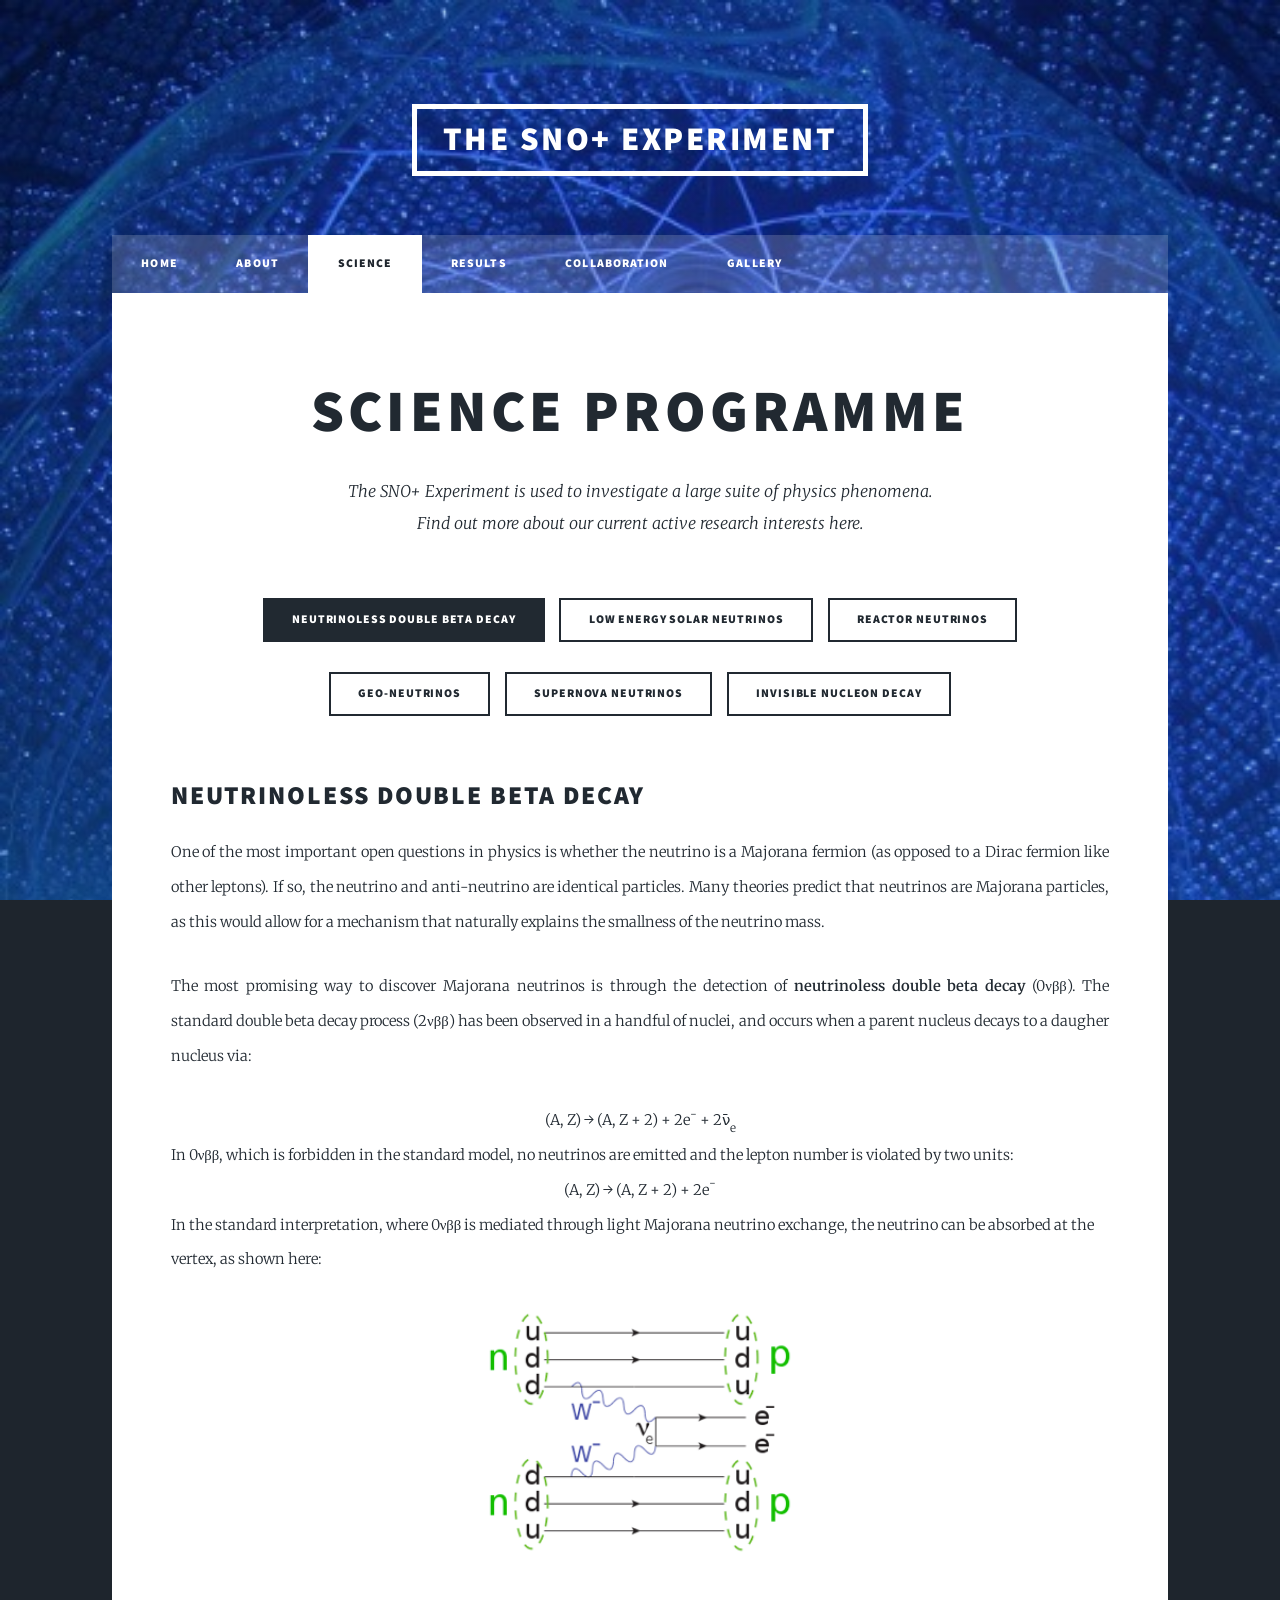
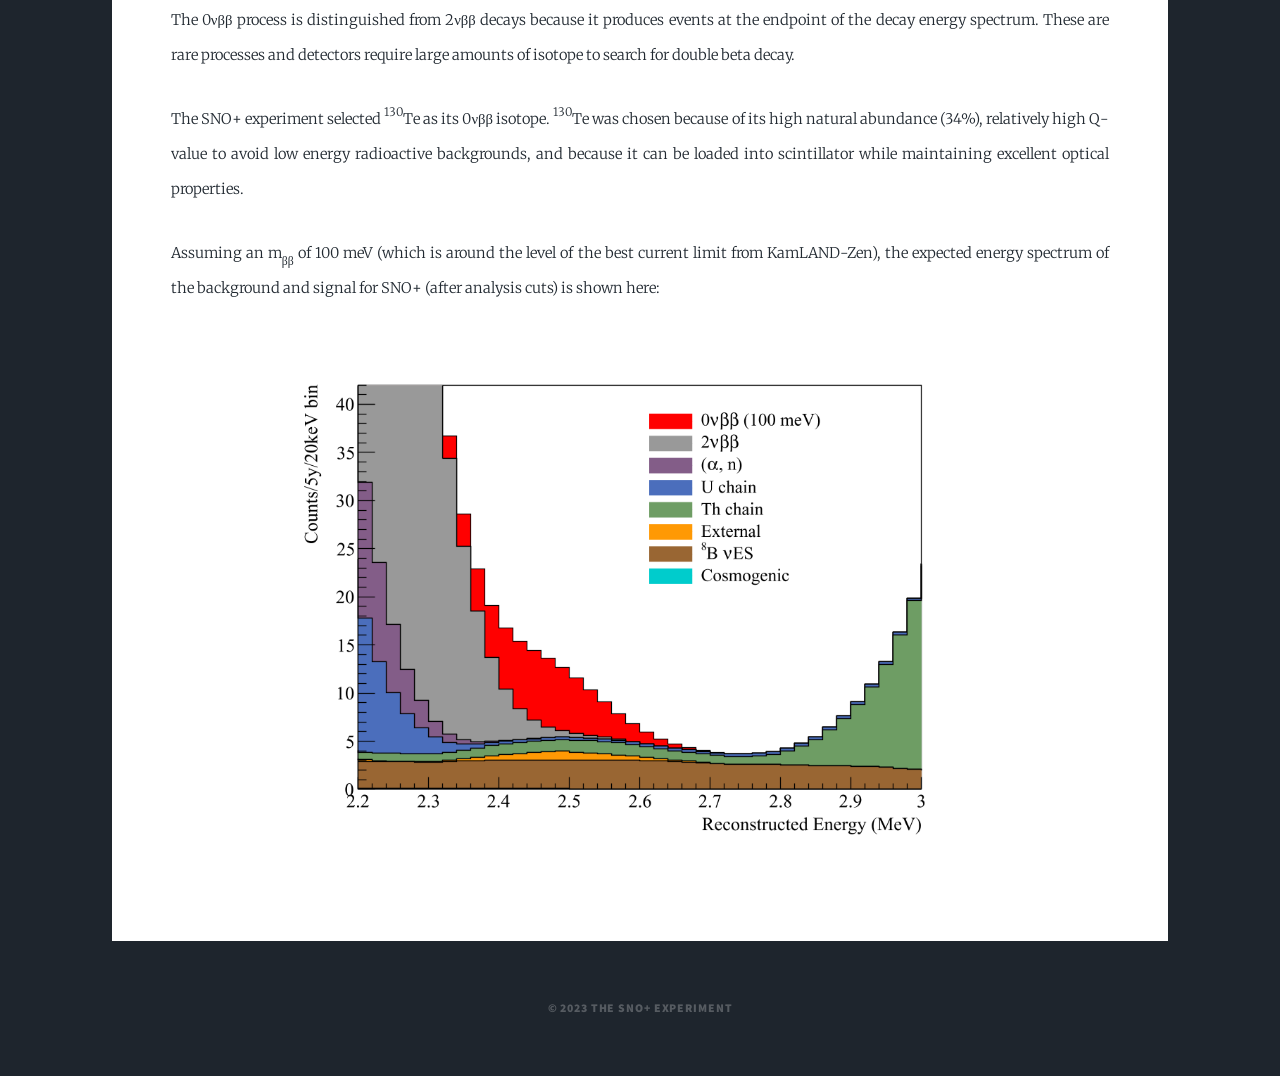
==== commit afe1fbbc: "Updated text following review by Mark Chen" ====
--- a/0vbb.html
+++ b/0vbb.html
@@ -60,10 +60,10 @@
 								<p>One of the most important open questions in physics is whether the neutrino is a Majorana fermion (as opposed to a Dirac fermion like other leptons). If so, the neutrino and anti-neutrino are identical particles. Many theories predict that neutrinos are Majorana particles, as this would allow for a mechanism that naturally explains the smallness of the neutrino mass. </p>
 
 								<p>The most promising way to discover Majorana neutrinos is through the detection of <b>neutrinoless double beta decay</b> (0νββ). The standard double beta decay process (2νββ) has been observed in a handful of nuclei, and occurs when a parent nucleus decays to a daugher nucleus via:
-								<center>(A, Z) &rarr; (A, Z + 2) + 2e<sup>-</sup>&nbsp;+ 2̅&nu;<sub>e</sub></center>
+								<center>(A, Z) &rarr; (A, Z + 2) + 2e<sup>-</sup>&nbsp;+ 2ν̄<sub>e</sub></center>
 								In 0νββ, which is forbidden in the standard model, no neutrinos are emitted and the lepton number is violated by two units:
 								<center>(A, Z) &rarr; (A, Z + 2) + 2e<sup>-</sup></center>
-								In the standard interpretation, where 0νββ is mediated through light Majorana neutrino exchange, the neutrino can be absorbed at the vertex, as shown in figure 1.
+								In the standard interpretation, where 0νββ is mediated through light Majorana neutrino exchange, the neutrino can be absorbed at the vertex, as shown here:
 								</p><p>
 
 								<figure>
@@ -74,9 +74,9 @@
 								</figure>
 								</p><p>
 
-								Even if 0νββ occurs, its rate would be significantly less than the rate of 2νββ. One of the main challenges for 0νββ searches is to distinguish 0νββ decays from the 2νββ decays, which requires excellent energy resolution. In addition, given the rarity of the decay, the detectors require significant amounts of isotope.
+								The 0νββ process is distinguished from 2νββ decays because it produces events at the endpoint of the decay energy spectrum. These are rare processes and detectors require large amounts of isotope to search for double beta decay.
 								</p><p>
-								The SNO+ experiment selected <sup>130</sup>Te as its 0νββ isotope. <sup>130</sup>Te is known to undergo 2νββ with a half-life of 8.2 x 1020 years and with a Q-value of 2.527 MeV. <sup>130</sup>Te was chosen because of its high natural abundance (34%), relatively high Q-value to avoid low energy radioactive backgrounds, and because it can be loaded into scintillator while maintaining excellent optical properties.
+								The SNO+ experiment selected <sup>130</sup>Te as its 0νββ isotope. <sup>130</sup>Te was chosen because of its high natural abundance (34%), relatively high Q-value to avoid low energy radioactive backgrounds, and because it can be loaded into scintillator while maintaining excellent optical properties.
 								</p><p>
 								Assuming an m<sub>ββ</sub> of 100 meV (which is around the level of the best current limit from KamLAND-Zen), the expected energy spectrum of the background and signal for SNO+ (after analysis cuts) is shown here:
 								<figure>
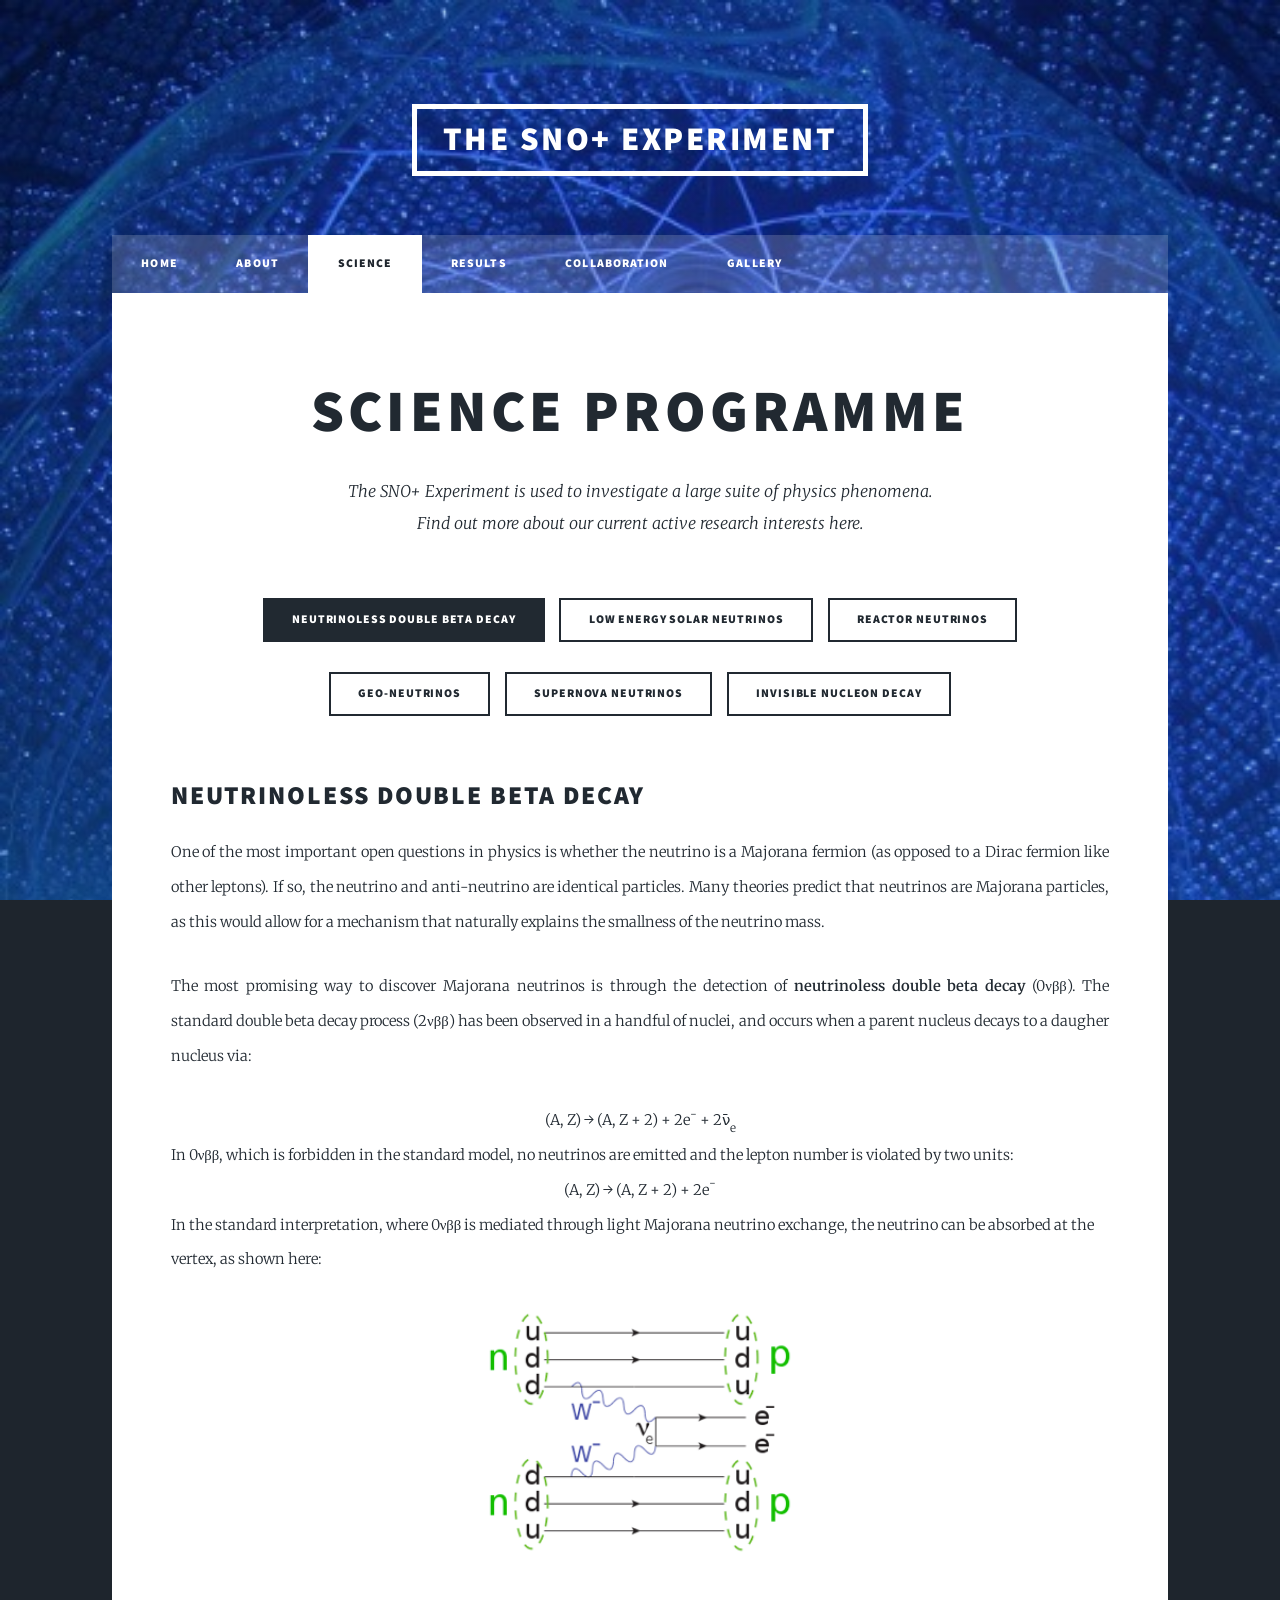
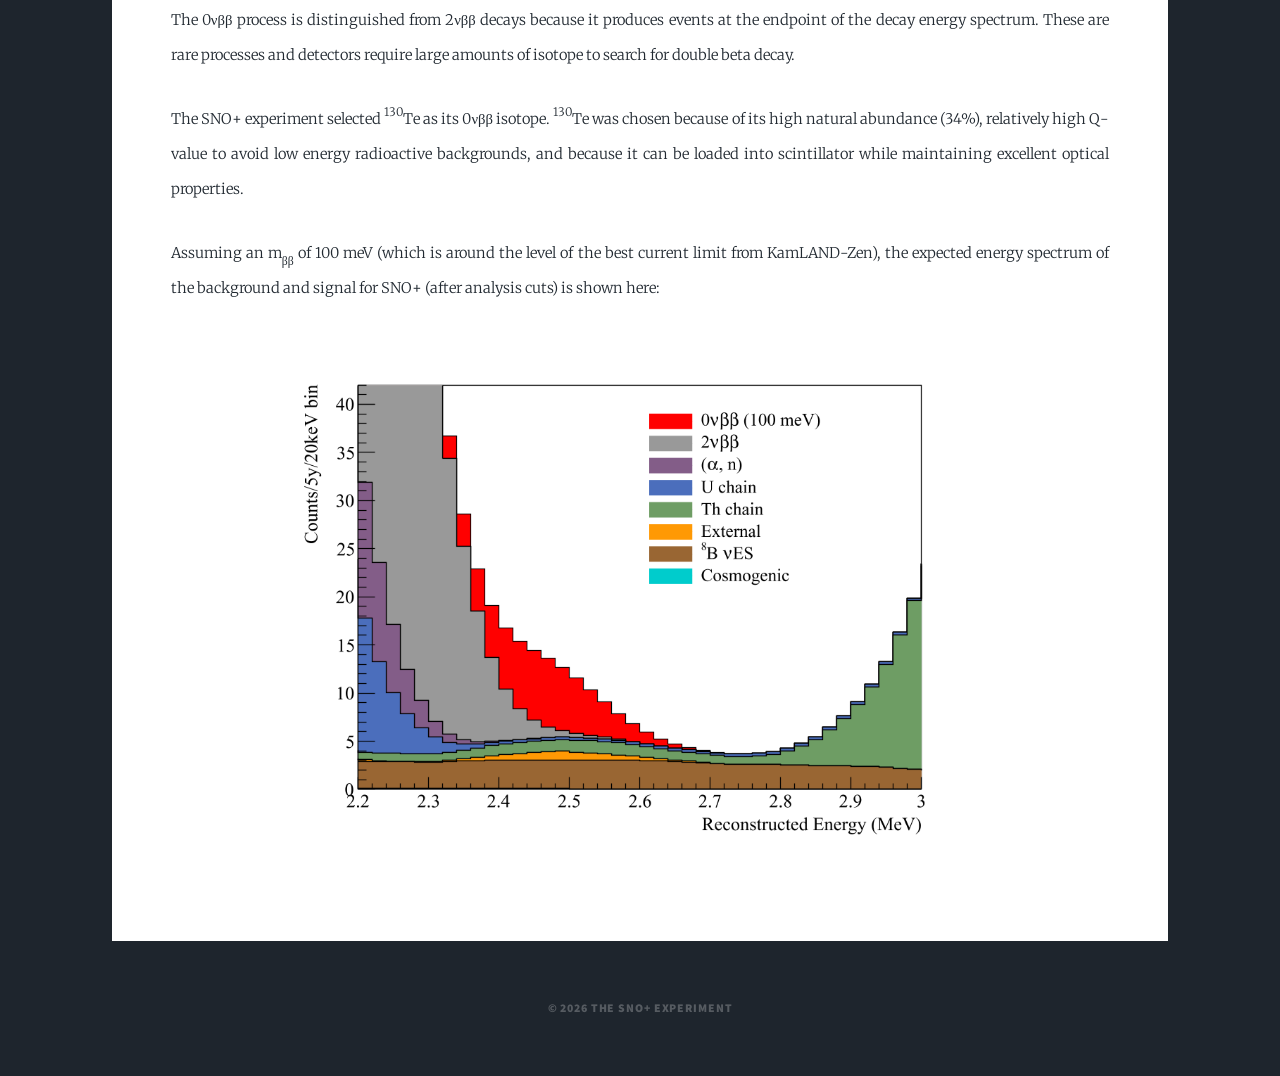
==== commit 7d6c5702: "update year" ====
--- a/0vbb.html
+++ b/0vbb.html
@@ -93,7 +93,7 @@
 
 				<!-- Copyright -->
 					<div id="copyright">
-						<ul><li>&copy; 2023 the SNO+ Experiment</li></ul>
+						<ul><li>&copy; 2026 the SNO+ Experiment</li></ul>
 					</div>
 
 			</div>
